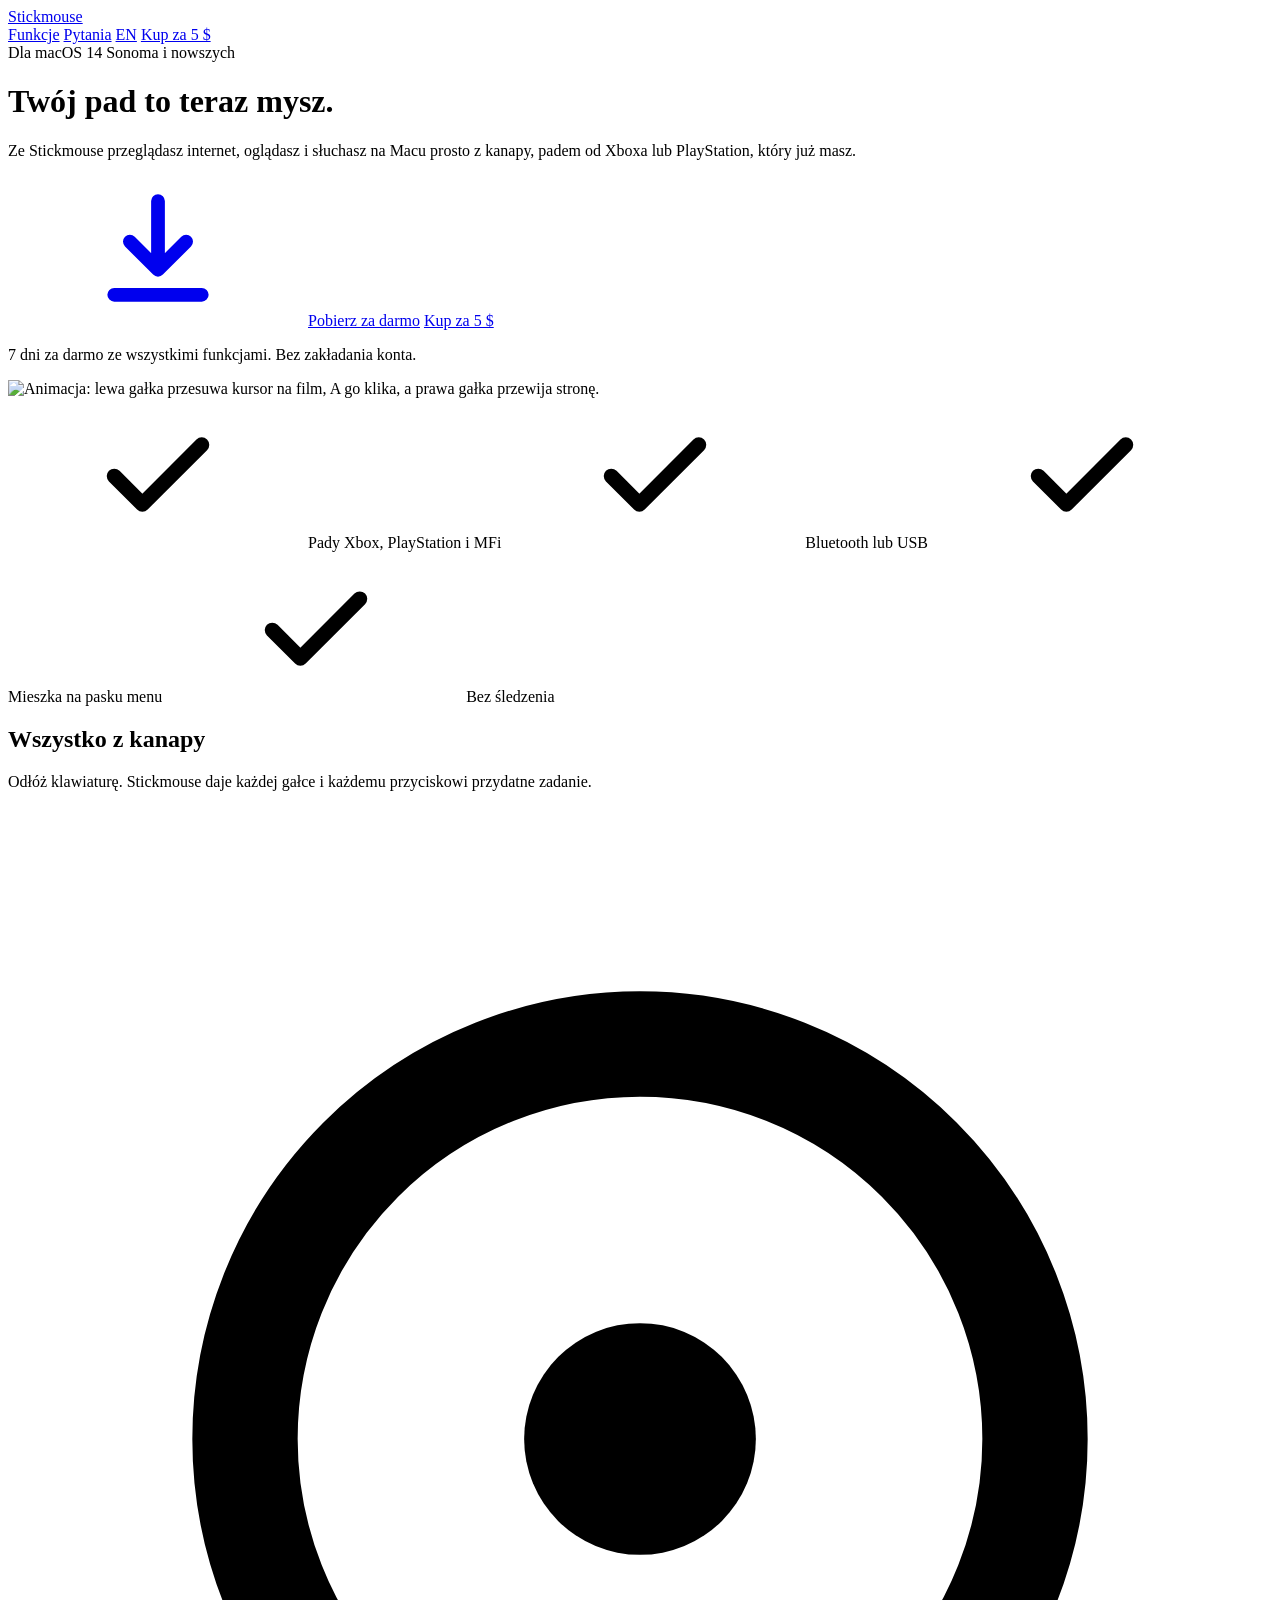
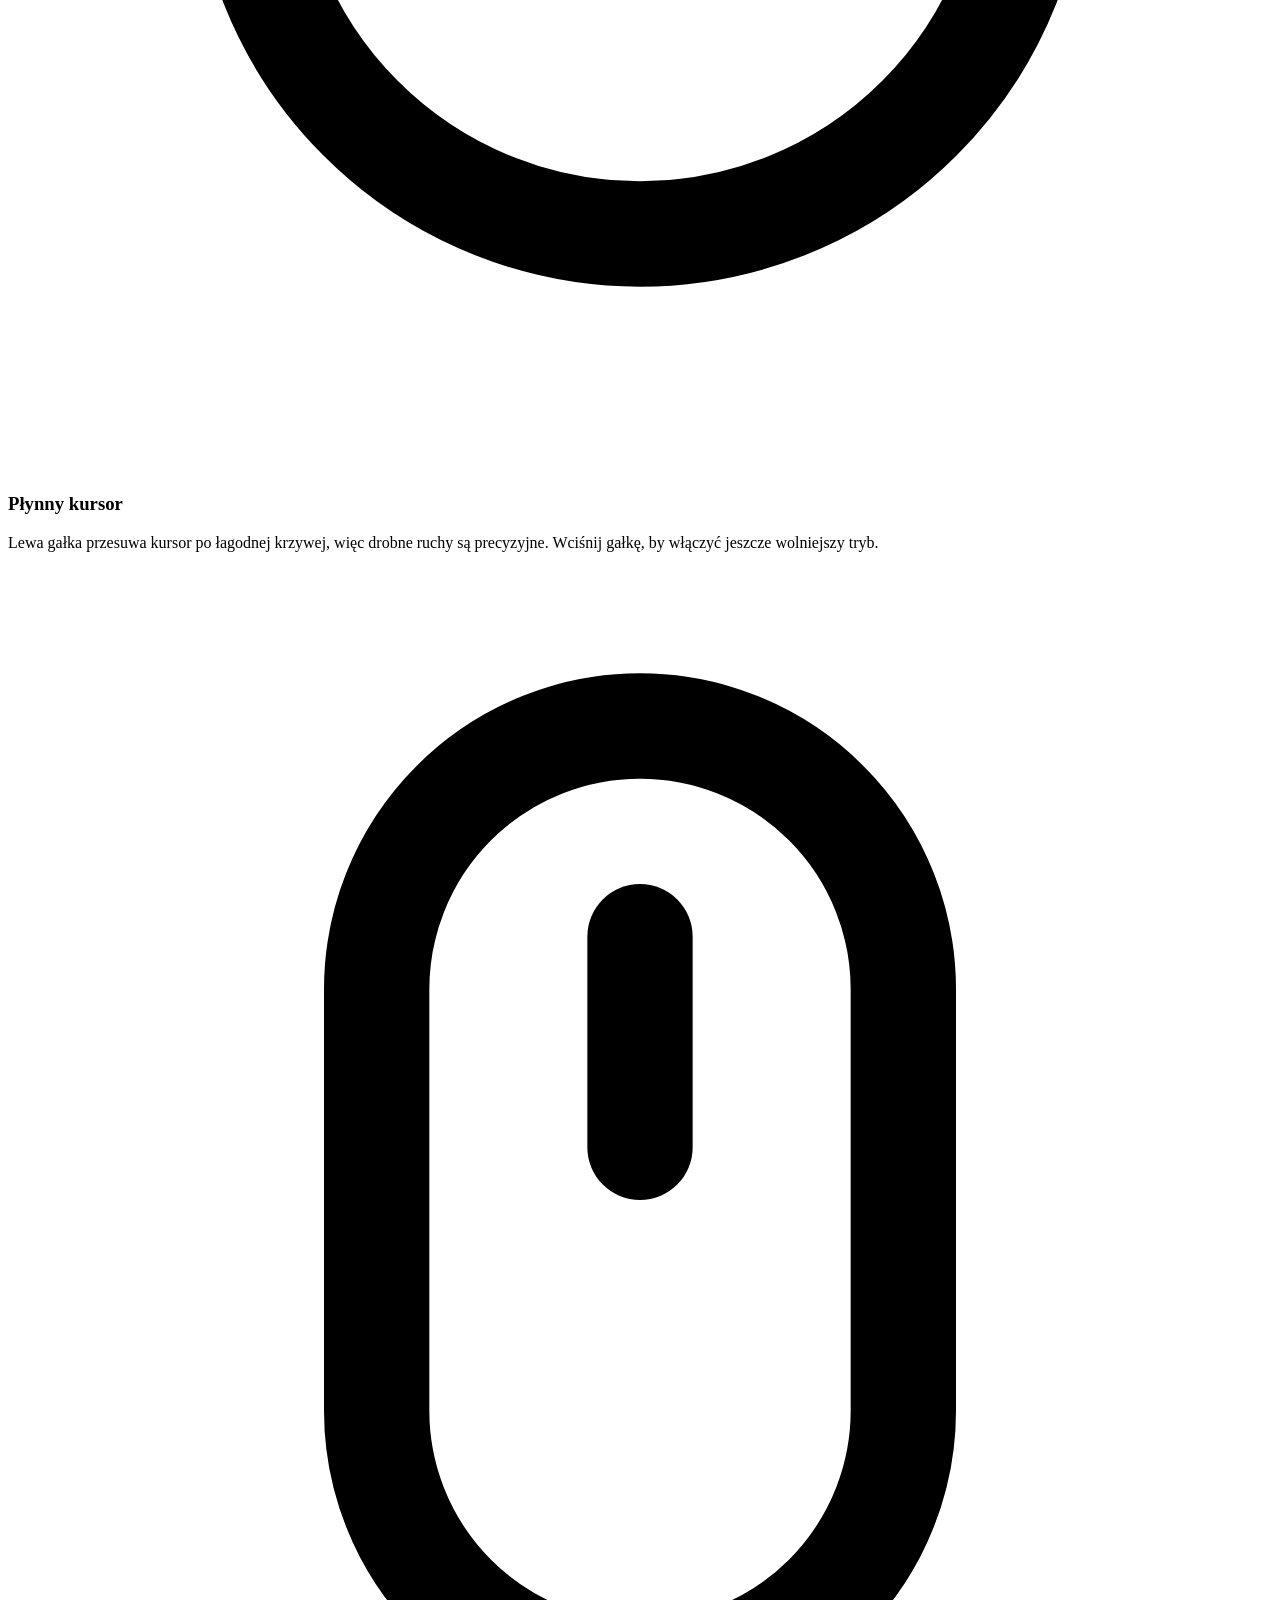
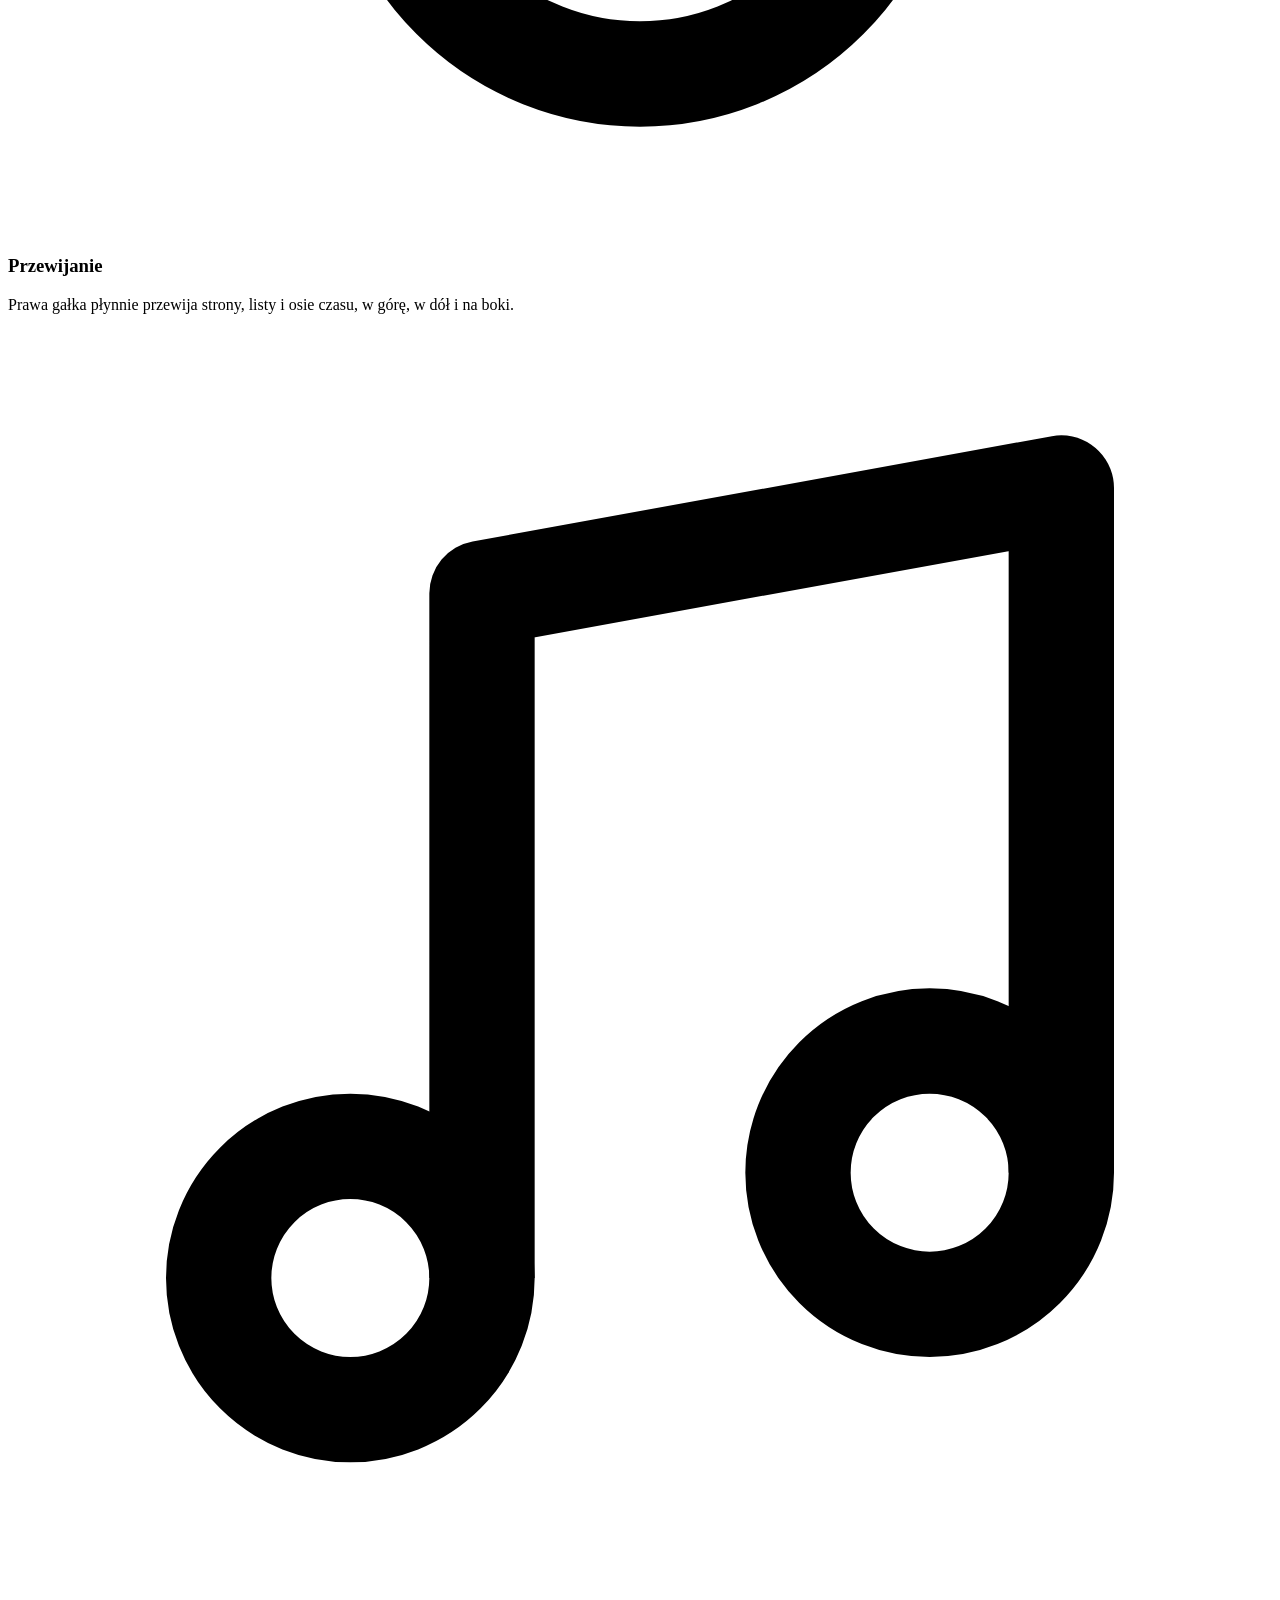
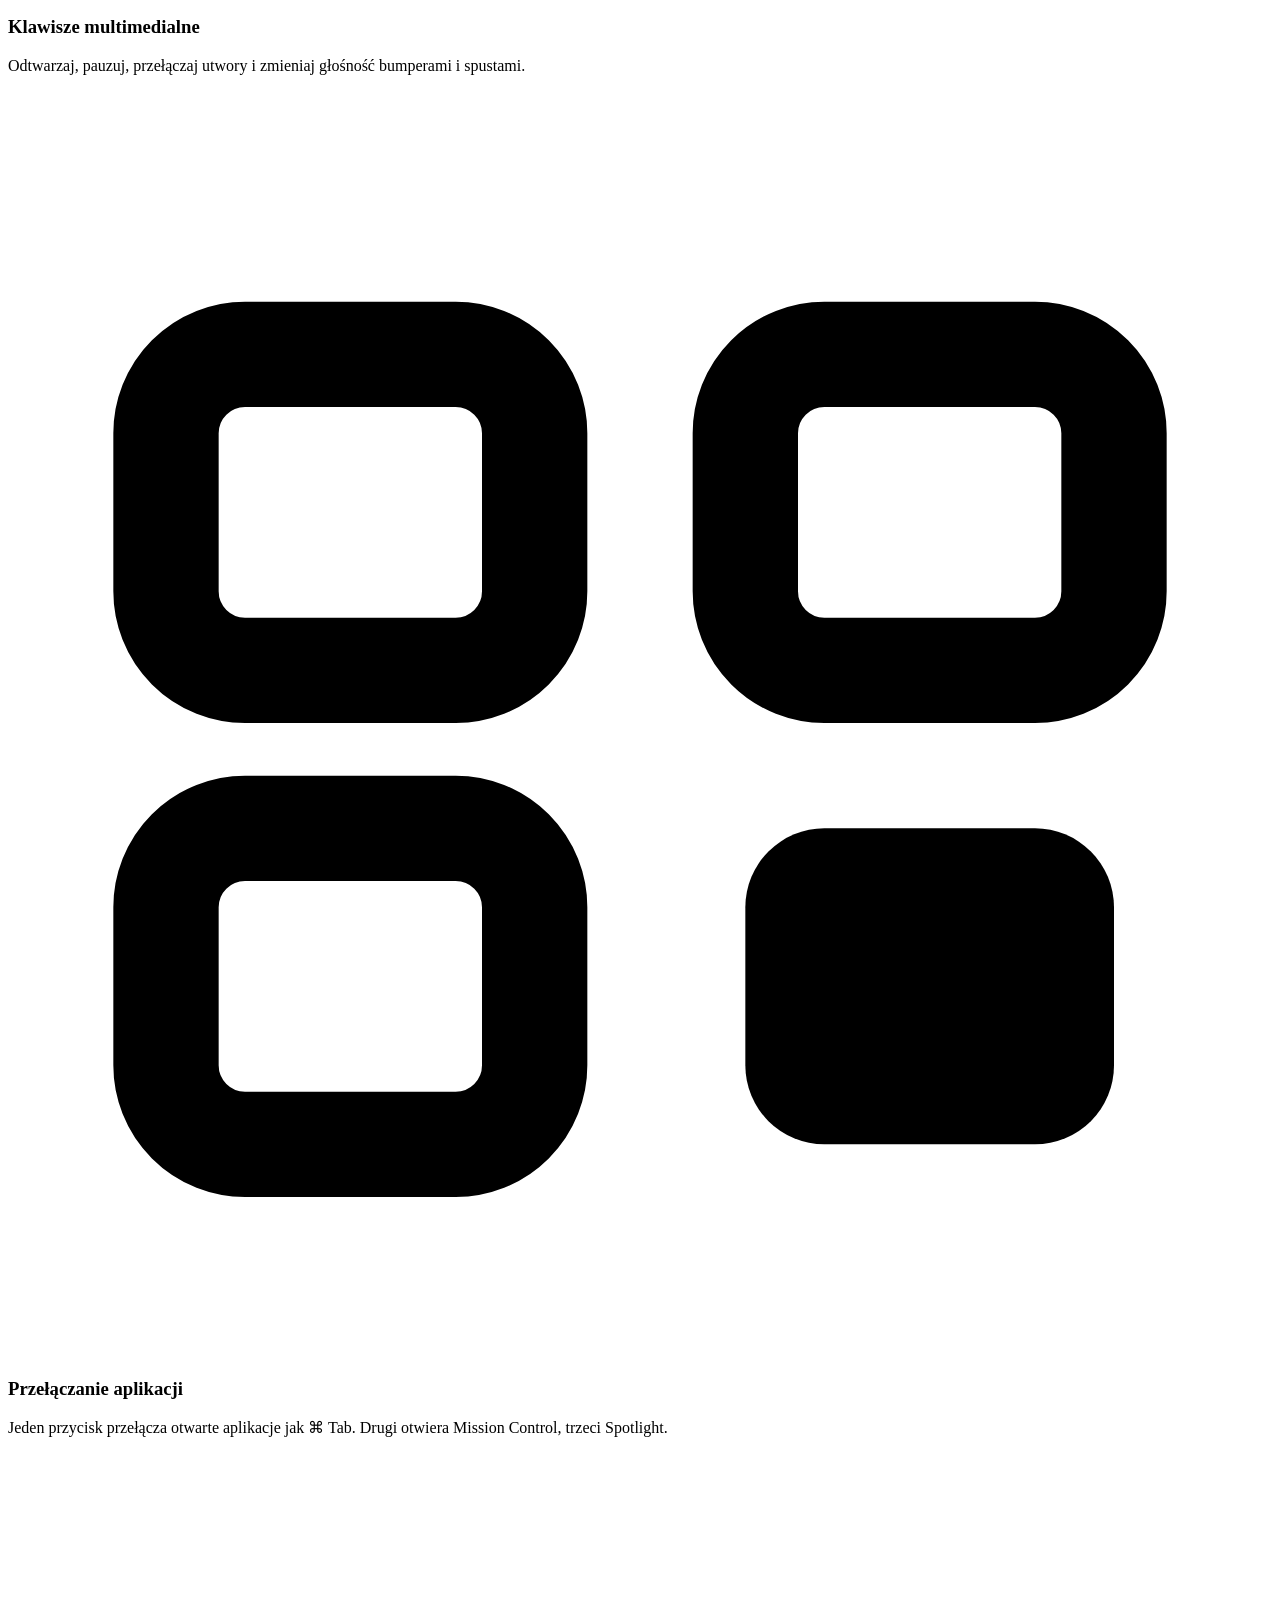
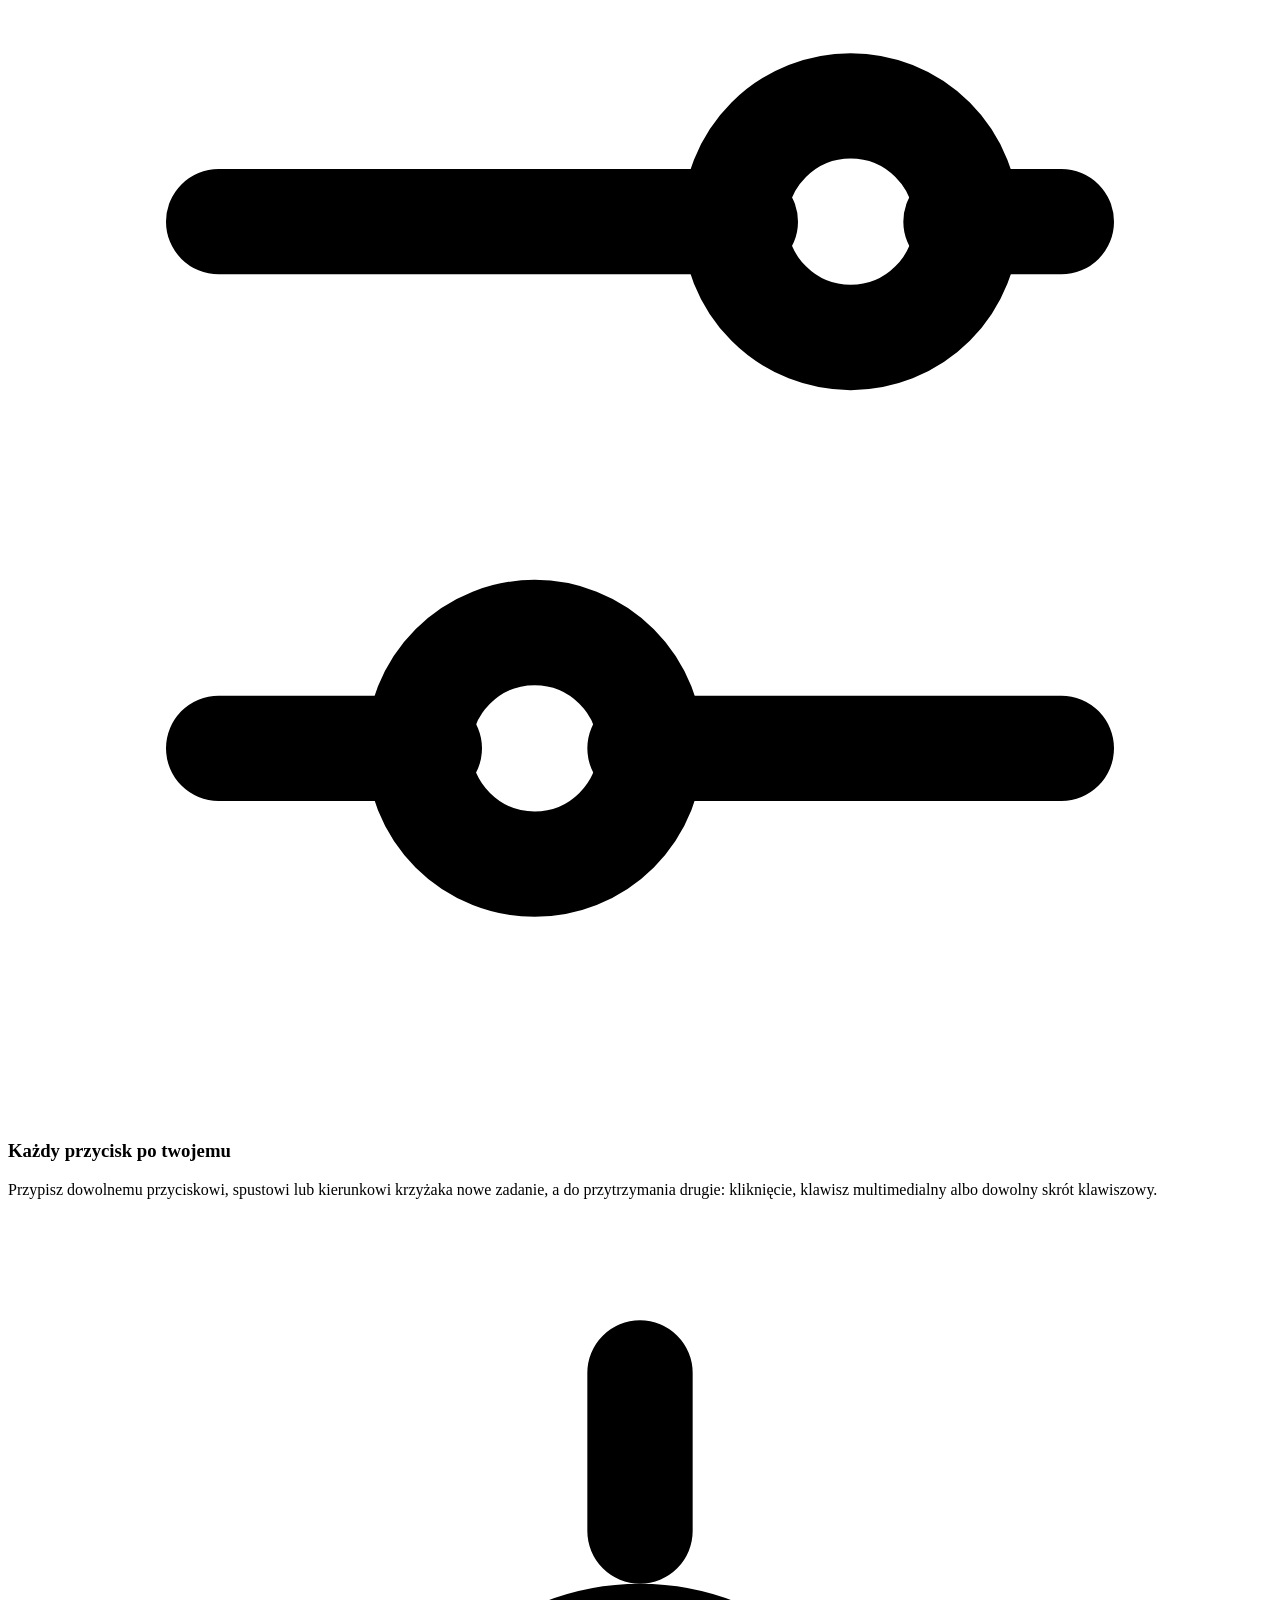
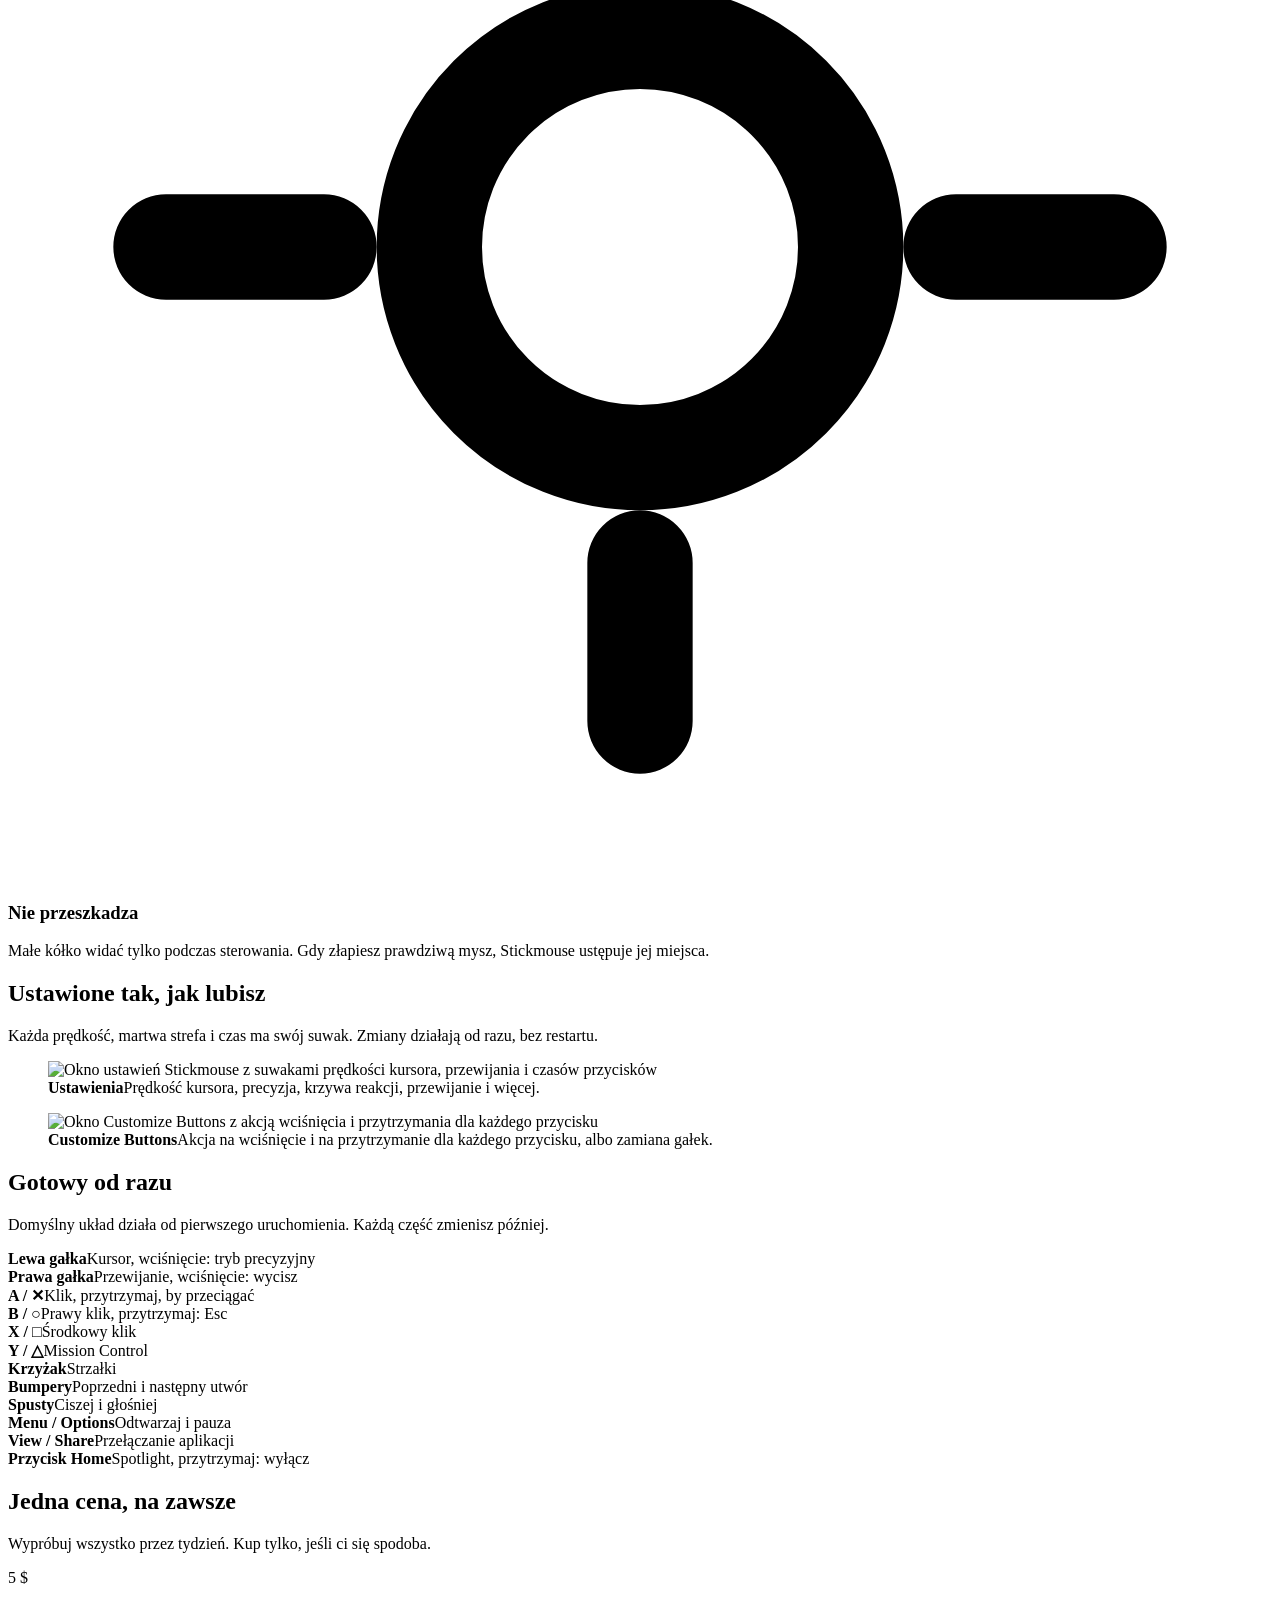
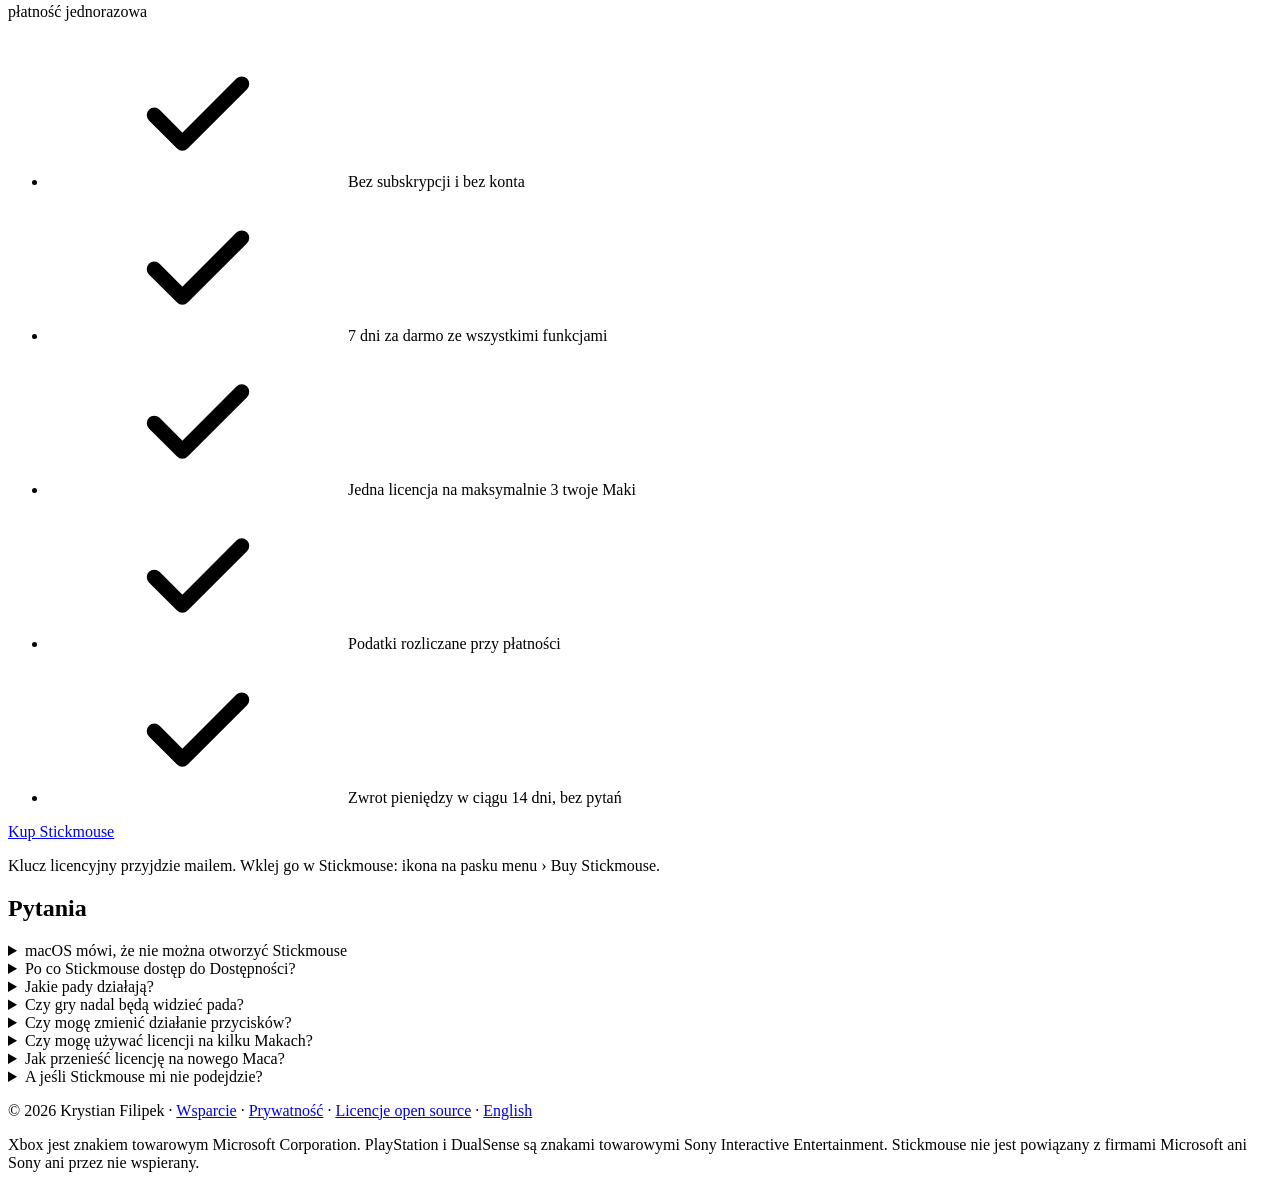
==== website/pl/index.html @ 65070281 "Redesign the website and add a Polish version - New landing page with an animated SVG demo (no scrip" ====
<!doctype html>
<html lang="pl">
<head>
<meta charset="utf-8">
<meta name="viewport" content="width=device-width, initial-scale=1">
<title>Stickmouse – pad do gier jako mysz na Macu</title>
<meta name="description" content="Stickmouse zamienia pada od Xboxa lub PlayStation w mysz i pilot do multimediów na Macu. 7 dni za darmo, potem jednorazowo 5 $.">
<link rel="canonical" href="https://stickmouse.app/pl/">
<link rel="alternate" hreflang="en" href="https://stickmouse.app/">
<link rel="alternate" hreflang="pl" href="https://stickmouse.app/pl/">
<link rel="alternate" hreflang="x-default" href="https://stickmouse.app/">
<meta name="theme-color" content="#ffffff" media="(prefers-color-scheme: light)">
<meta name="theme-color" content="#0f0f12" media="(prefers-color-scheme: dark)">
<meta property="og:type" content="website">
<meta property="og:url" content="https://stickmouse.app/pl/">
<meta property="og:site_name" content="Stickmouse">
<meta property="og:locale" content="pl_PL">
<meta property="og:title" content="Stickmouse – pad do gier jako mysz na Macu">
<meta property="og:description" content="Zamień pada od Xboxa lub PlayStation w mysz i pilot do multimediów na Macu. 7 dni za darmo, potem jednorazowo 5 $.">
<meta property="og:image" content="https://stickmouse.app/icon.png">
<meta property="og:image:alt" content="Ikona Stickmouse">
<meta name="twitter:card" content="summary">
<link rel="icon" href="/icon.png">
<link rel="stylesheet" href="/style.css">
</head>
<body>
<svg width="0" height="0" style="position:absolute" aria-hidden="true">
  <symbol id="check" viewBox="0 0 24 24"><path d="M5 12.5l4.5 4.5L19 7.5" fill="none" stroke="currentColor" stroke-width="2.4" stroke-linecap="round" stroke-linejoin="round"/></symbol>
  <symbol id="download" viewBox="0 0 24 24"><path d="M12 4v11m0 0l-4.5-4.5M12 15l4.5-4.5M5 19h14" fill="none" stroke="currentColor" stroke-width="2.2" stroke-linecap="round" stroke-linejoin="round"/></symbol>
</svg>

<nav class="nav">
  <div class="wrap">
    <a class="brand" href="/pl/"><img src="/icon.png" alt="">Stickmouse</a>
    <div class="nav-links">
      <a class="optional" href="#features">Funkcje</a>
      <a class="optional" href="#faq">Pytania</a>
      <a class="lang" href="/" hreflang="en" lang="en" title="English">EN</a>
      <a class="nav-buy" href="#buy">Kup za 5 $</a>
    </div>
  </div>
</nav>

<header class="hero">
  <div class="wrap">
    <div>
      <span class="eyebrow">Dla macOS 14 Sonoma i nowszych</span>
      <h1>Twój pad to teraz mysz.</h1>
      <p class="tagline">Ze Stickmouse przeglądasz internet, oglądasz i słuchasz na Macu prosto z kanapy, padem od Xboxa lub PlayStation, który już masz.</p>
      <div class="buttons">
        <a class="button primary" href="/downloads/Stickmouse.dmg"><svg aria-hidden="true"><use href="#download"/></svg>Pobierz za darmo</a>
        <a class="button secondary" href="#buy">Kup za 5 $</a>
      </div>
      <p class="note">7 dni za darmo ze wszystkimi funkcjami. Bez zakładania konta.</p>
    </div>
    <img class="demo" src="/img/demo-pl.svg" width="720" height="576" alt="Animacja: lewa gałka przesuwa kursor na film, A go klika, a prawa gałka przewija stronę.">
  </div>
</header>

<div class="strip">
  <div class="wrap">
    <span><svg aria-hidden="true"><use href="#check"/></svg>Pady Xbox, PlayStation i MFi</span>
    <span><svg aria-hidden="true"><use href="#check"/></svg>Bluetooth lub USB</span>
    <span><svg aria-hidden="true"><use href="#check"/></svg>Mieszka na pasku menu</span>
    <span><svg aria-hidden="true"><use href="#check"/></svg>Bez śledzenia</span>
  </div>
</div>

<main>
  <section id="features">
    <div class="wrap">
      <div class="section-head">
        <h2>Wszystko z kanapy</h2>
        <p>Odłóż klawiaturę. Stickmouse daje każdej gałce i każdemu przyciskowi przydatne zadanie.</p>
      </div>
      <div class="grid">
        <div class="card">
          <div class="icon"><svg viewBox="0 0 24 24" aria-hidden="true"><circle cx="12" cy="12" r="7.5" fill="none" stroke="currentColor" stroke-width="2"/><circle cx="12" cy="12" r="2.2" fill="currentColor"/></svg></div>
          <h3>Płynny kursor</h3>
          <p>Lewa gałka przesuwa kursor po łagodnej krzywej, więc drobne ruchy są precyzyjne. Wciśnij gałkę, by włączyć jeszcze wolniejszy tryb.</p>
        </div>
        <div class="card">
          <div class="icon"><svg viewBox="0 0 24 24" aria-hidden="true"><rect x="7" y="3" width="10" height="18" rx="5" fill="none" stroke="currentColor" stroke-width="2"/><path d="M12 7v4" stroke="currentColor" stroke-width="2" stroke-linecap="round"/></svg></div>
          <h3>Przewijanie</h3>
          <p>Prawa gałka płynnie przewija strony, listy i osie czasu, w górę, w dół i na boki.</p>
        </div>
        <div class="card">
          <div class="icon"><svg viewBox="0 0 24 24" aria-hidden="true"><path d="M9 18V5l11-2v13" fill="none" stroke="currentColor" stroke-width="2" stroke-linejoin="round"/><circle cx="6.5" cy="18" r="2.5" fill="none" stroke="currentColor" stroke-width="2"/><circle cx="17.5" cy="16" r="2.5" fill="none" stroke="currentColor" stroke-width="2"/></svg></div>
          <h3>Klawisze multimedialne</h3>
          <p>Odtwarzaj, pauzuj, przełączaj utwory i zmieniaj głośność bumperami i spustami.</p>
        </div>
        <div class="card">
          <div class="icon"><svg viewBox="0 0 24 24" aria-hidden="true"><rect x="3" y="5" width="7" height="6" rx="1.5" fill="none" stroke="currentColor" stroke-width="2"/><rect x="14" y="5" width="7" height="6" rx="1.5" fill="none" stroke="currentColor" stroke-width="2"/><rect x="3" y="14" width="7" height="6" rx="1.5" fill="none" stroke="currentColor" stroke-width="2"/><rect x="14" y="14" width="7" height="6" rx="1.5" fill="currentColor"/></svg></div>
          <h3>Przełączanie aplikacji</h3>
          <p>Jeden przycisk przełącza otwarte aplikacje jak ⌘ Tab. Drugi otwiera Mission Control, trzeci Spotlight.</p>
        </div>
        <div class="card">
          <div class="icon"><svg viewBox="0 0 24 24" aria-hidden="true"><path d="M4 7h10M18 7h2M4 17h4M12 17h8" stroke="currentColor" stroke-width="2" stroke-linecap="round"/><circle cx="16" cy="7" r="2.2" fill="none" stroke="currentColor" stroke-width="2"/><circle cx="10" cy="17" r="2.2" fill="none" stroke="currentColor" stroke-width="2"/></svg></div>
          <h3>Każdy przycisk po twojemu</h3>
          <p>Przypisz dowolnemu przyciskowi, spustowi lub kierunkowi krzyżaka nowe zadanie, a do przytrzymania drugie: kliknięcie, klawisz multimedialny albo dowolny skrót klawiszowy.</p>
        </div>
        <div class="card">
          <div class="icon"><svg viewBox="0 0 24 24" aria-hidden="true"><path d="M12 3v3M12 18v3M3 12h3M18 12h3" stroke="currentColor" stroke-width="2" stroke-linecap="round"/><circle cx="12" cy="12" r="4" fill="none" stroke="currentColor" stroke-width="2"/></svg></div>
          <h3>Nie przeszkadza</h3>
          <p>Małe kółko widać tylko podczas sterowania. Gdy złapiesz prawdziwą mysz, Stickmouse ustępuje jej miejsca.</p>
        </div>
      </div>
    </div>
  </section>

  <section id="settings">
    <div class="wrap">
      <div class="section-head">
        <h2>Ustawione tak, jak lubisz</h2>
        <p>Każda prędkość, martwa strefa i czas ma swój suwak. Zmiany działają od razu, bez restartu.</p>
      </div>
      <div class="shots">
        <figure>
          <img src="/img/settings.png" width="568" height="794" alt="Okno ustawień Stickmouse z suwakami prędkości kursora, przewijania i czasów przycisków" loading="lazy">
          <figcaption><strong>Ustawienia</strong>Prędkość kursora, precyzja, krzywa reakcji, przewijanie i więcej.</figcaption>
        </figure>
        <figure>
          <img src="/img/buttons.png" width="674" height="773" alt="Okno Customize Buttons z akcją wciśnięcia i przytrzymania dla każdego przycisku" loading="lazy">
          <figcaption><strong>Customize Buttons</strong>Akcja na wciśnięcie i na przytrzymanie dla każdego przycisku, albo zamiana gałek.</figcaption>
        </figure>
      </div>
    </div>
  </section>

  <section id="layout">
    <div class="wrap">
      <div class="section-head">
        <h2>Gotowy od razu</h2>
        <p>Domyślny układ działa od pierwszego uruchomienia. Każdą część zmienisz później.</p>
      </div>
      <div class="layout">
        <div>
          <div class="row"><b>Lewa gałka</b><span>Kursor, wciśnięcie: tryb precyzyjny</span></div>
          <div class="row"><b>Prawa gałka</b><span>Przewijanie, wciśnięcie: wycisz</span></div>
          <div class="row"><b>A / ✕</b><span>Klik, przytrzymaj, by przeciągać</span></div>
          <div class="row"><b>B / ○</b><span>Prawy klik, przytrzymaj: Esc</span></div>
          <div class="row"><b>X / □</b><span>Środkowy klik</span></div>
          <div class="row"><b>Y / △</b><span>Mission Control</span></div>
        </div>
        <div>
          <div class="row"><b>Krzyżak</b><span>Strzałki</span></div>
          <div class="row"><b>Bumpery</b><span>Poprzedni i następny utwór</span></div>
          <div class="row"><b>Spusty</b><span>Ciszej i głośniej</span></div>
          <div class="row"><b>Menu / Options</b><span>Odtwarzaj i pauza</span></div>
          <div class="row"><b>View / Share</b><span>Przełączanie aplikacji</span></div>
          <div class="row"><b>Przycisk Home</b><span>Spotlight, przytrzymaj: wyłącz</span></div>
        </div>
      </div>
    </div>
  </section>

  <section id="buy">
    <div class="wrap">
      <div class="section-head">
        <h2>Jedna cena, na zawsze</h2>
        <p>Wypróbuj wszystko przez tydzień. Kup tylko, jeśli ci się spodoba.</p>
      </div>
      <div class="price-card">
        <div class="amount">5 $</div>
        <p class="once">płatność jednorazowa</p>
        <ul>
          <li><svg aria-hidden="true"><use href="#check"/></svg>Bez subskrypcji i bez konta</li>
          <li><svg aria-hidden="true"><use href="#check"/></svg>7 dni za darmo ze wszystkimi funkcjami</li>
          <li><svg aria-hidden="true"><use href="#check"/></svg>Jedna licencja na maksymalnie 3 twoje Maki</li>
          <li><svg aria-hidden="true"><use href="#check"/></svg>Podatki rozliczane przy płatności</li>
          <li><svg aria-hidden="true"><use href="#check"/></svg>Zwrot pieniędzy w ciągu 14 dni, bez pytań</li>
        </ul>
        <!-- TODO(owner): replace REPLACE_WITH_CHECKOUT_LINK with the Polar checkout link for the Stickmouse product. -->
        <div class="buttons"><a class="button primary" href="https://buy.polar.sh/REPLACE_WITH_CHECKOUT_LINK">Kup Stickmouse</a></div>
        <p class="note">Klucz licencyjny przyjdzie mailem. Wklej go w Stickmouse: ikona na pasku menu › Buy Stickmouse.</p>
      </div>
    </div>
  </section>

  <section id="faq">
    <div class="wrap">
      <div class="section-head"><h2>Pytania</h2></div>
      <div class="faq">
        <details>
          <summary>macOS mówi, że nie można otworzyć Stickmouse</summary>
          <p>Stickmouse nie jest dystrybuowany przez App Store. Otwórz Ustawienia systemowe › Prywatność i ochrona, przewiń w dół i kliknij „Otwórz mimo to” przy Stickmouse. Wystarczy zrobić to raz.</p>
        </details>
        <details>
          <summary>Po co Stickmouse dostęp do Dostępności?</summary>
          <p>macOS pozwala ruszać kursorem, klikać i naciskać klawisze tylko aplikacjom z dostępem do Dostępności. Stickmouse nie używa go do niczego innego. Łączy się z internetem tylko, by sprawdzić klucz licencyjny i poszukać aktualizacji; zobacz <a href="/privacy.html">politykę prywatności</a> (po angielsku).</p>
        </details>
        <details>
          <summary>Jakie pady działają?</summary>
          <p>Każdy, który obsługuje macOS: Xbox Wireless, Xbox Elite, PlayStation DualShock 4 i DualSense oraz większość padów MFi, przez Bluetooth lub USB.</p>
        </details>
        <details>
          <summary>Czy gry nadal będą widzieć pada?</summary>
          <p>Tak. Przytrzymaj przycisk Home przez sekundę, by wyłączyć Stickmouse na czas grania, i jeszcze raz, by go włączyć.</p>
        </details>
        <details>
          <summary>Czy mogę zmienić działanie przycisków?</summary>
          <p>Tak. Każdemu przyciskowi, spustowi i kierunkowi krzyżaka przypiszesz jedną akcję na wciśnięcie i drugą na przytrzymanie: kliknięcie, klawisz multimedialny, Mission Control albo dowolny skrót klawiszowy. Możesz też zamienić gałki. Otwórz Customize Buttons z ikony na pasku menu.</p>
        </details>
        <details>
          <summary>Czy mogę używać licencji na kilku Makach?</summary>
          <p>Tak, jedna licencja działa na maksymalnie 3 twoich Makach.</p>
        </details>
        <details>
          <summary>Jak przenieść licencję na nowego Maca?</summary>
          <p>Na starym Macu otwórz menu Stickmouse › License… i kliknij Deactivate on This Mac. Potem wpisz ten sam klucz na nowym Macu. Jeśli starego Maca już nie masz, <a href="https://github.com/felipekrystianek/stickmouse-support">zgłoś to</a>, a zwolnię miejsce.</p>
        </details>
        <details>
          <summary>A jeśli Stickmouse mi nie podejdzie?</summary>
          <p>Dostaniesz pełny zwrot w ciągu 14 dni od zakupu, bez pytań. Odpowiedz na maila z potwierdzeniem od Polar albo <a href="https://github.com/felipekrystianek/stickmouse-support">napisz zgłoszenie</a> na stronie wsparcia i podaj adres email z zamówienia.</p>
        </details>
      </div>
    </div>
  </section>
</main>

<footer>
  <div class="wrap">
    <p>© 2026 Krystian Filipek ·
      <a href="https://github.com/felipekrystianek/stickmouse-support">Wsparcie</a> ·
      <a href="/privacy.html">Prywatność</a> ·
      <a href="/THIRD_PARTY_LICENSES.html">Licencje open source</a> ·
      <a href="/" hreflang="en" lang="en">English</a></p>
    <p>Xbox jest znakiem towarowym Microsoft Corporation. PlayStation i DualSense są znakami towarowymi Sony Interactive Entertainment.
      Stickmouse nie jest powiązany z firmami Microsoft ani Sony ani przez nie wspierany.</p>
  </div>
</footer>
</body>
</html>
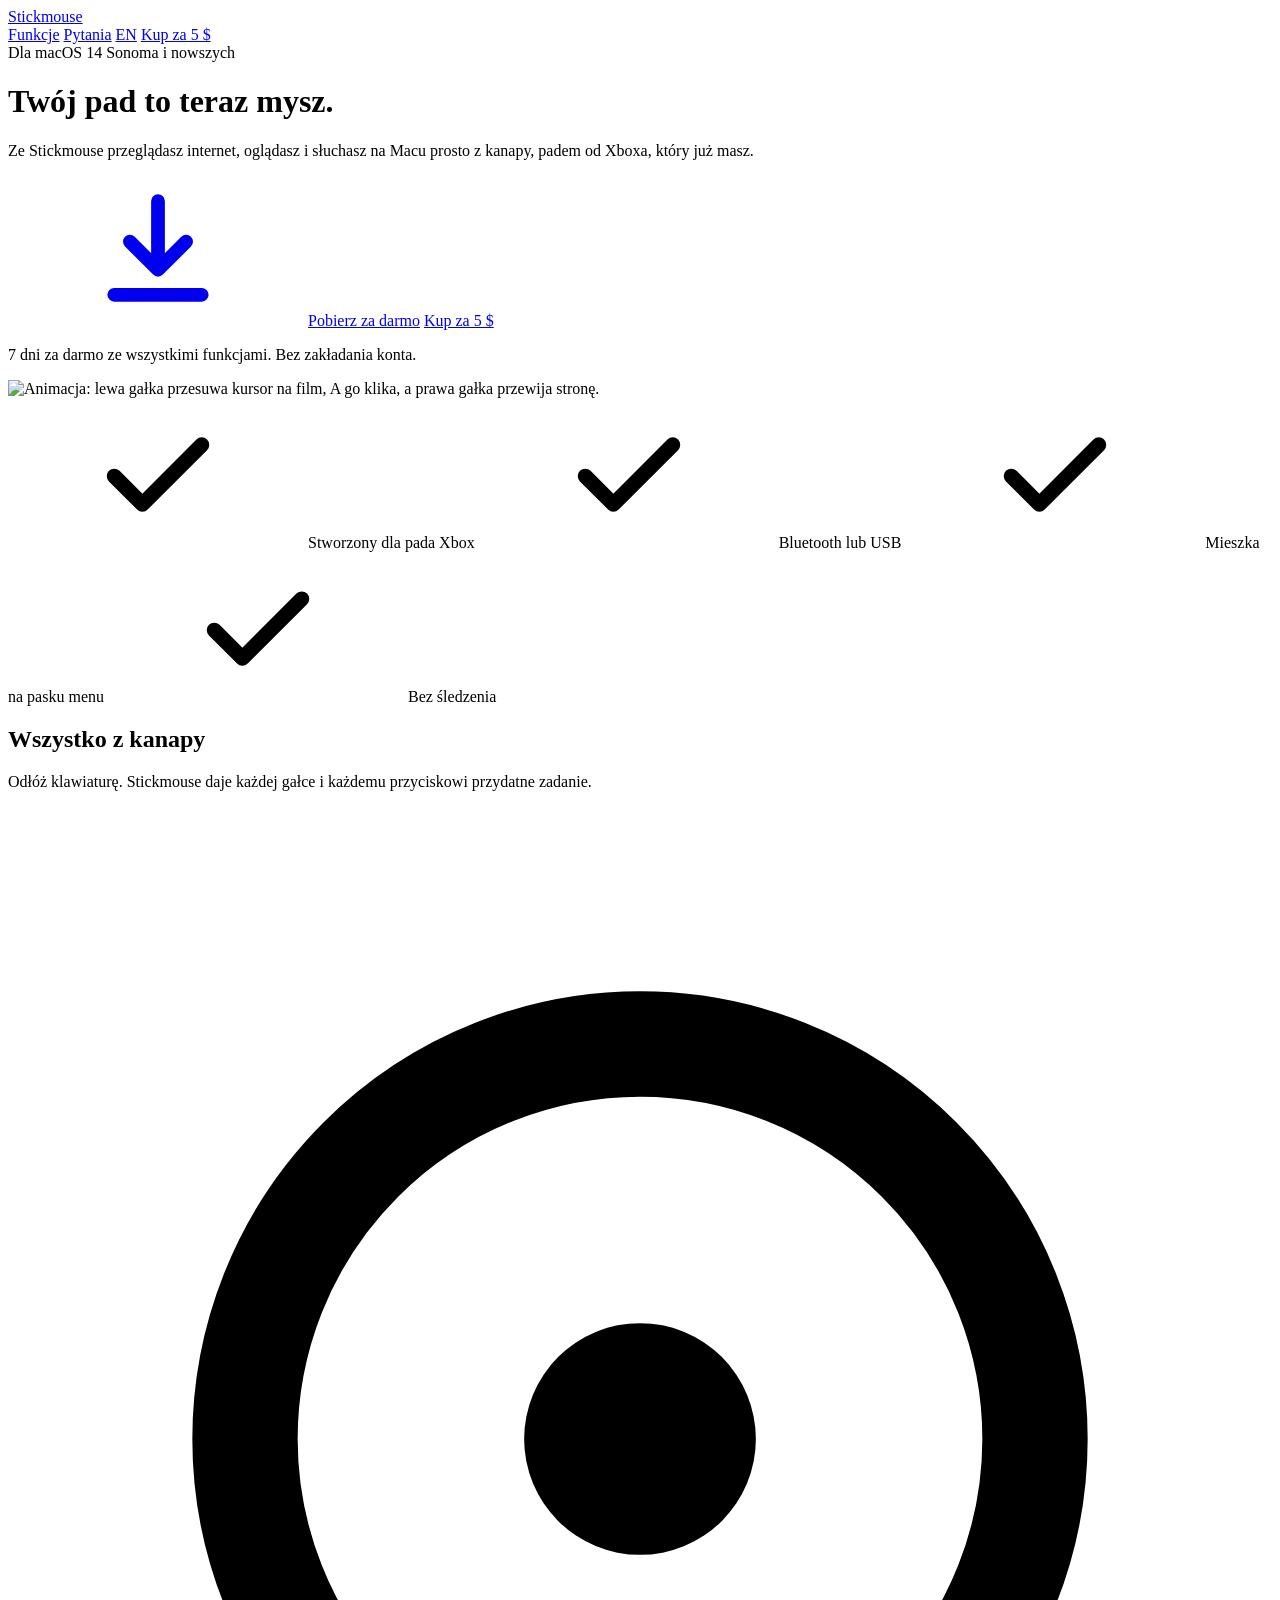
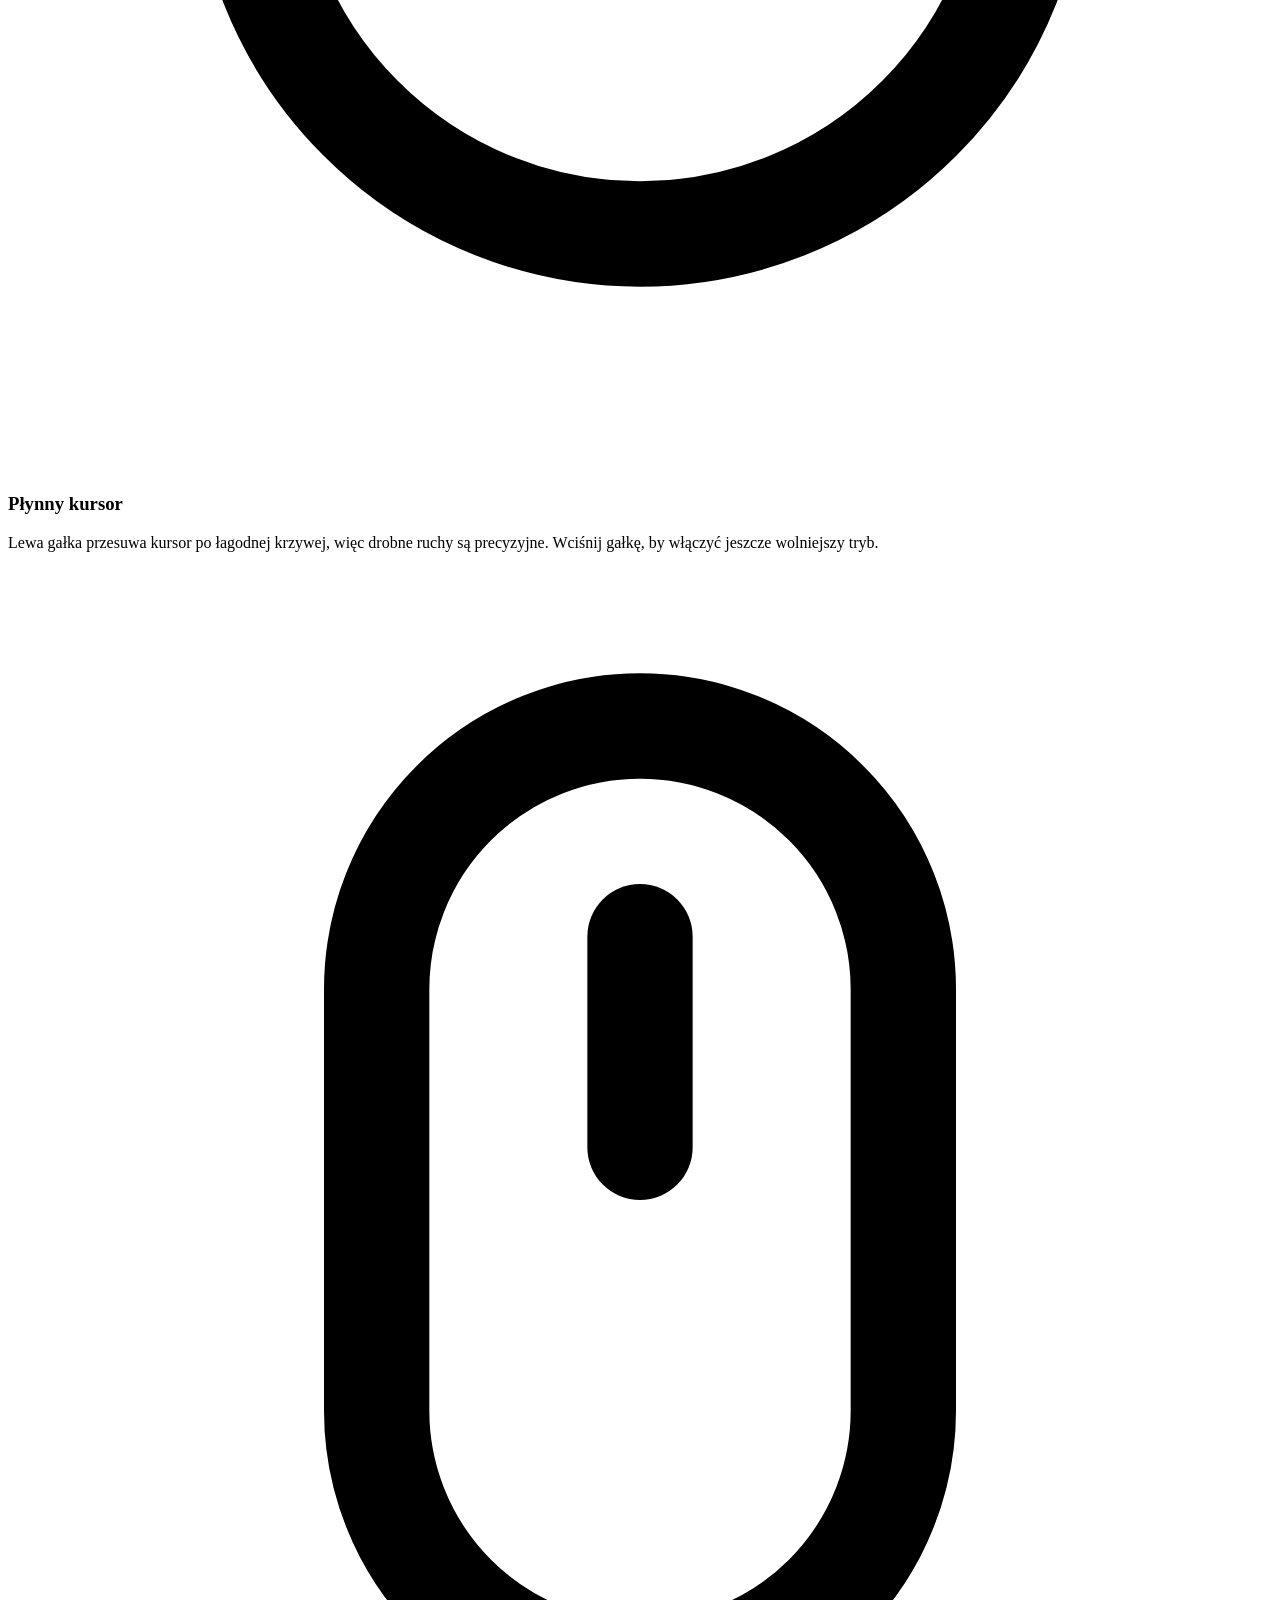
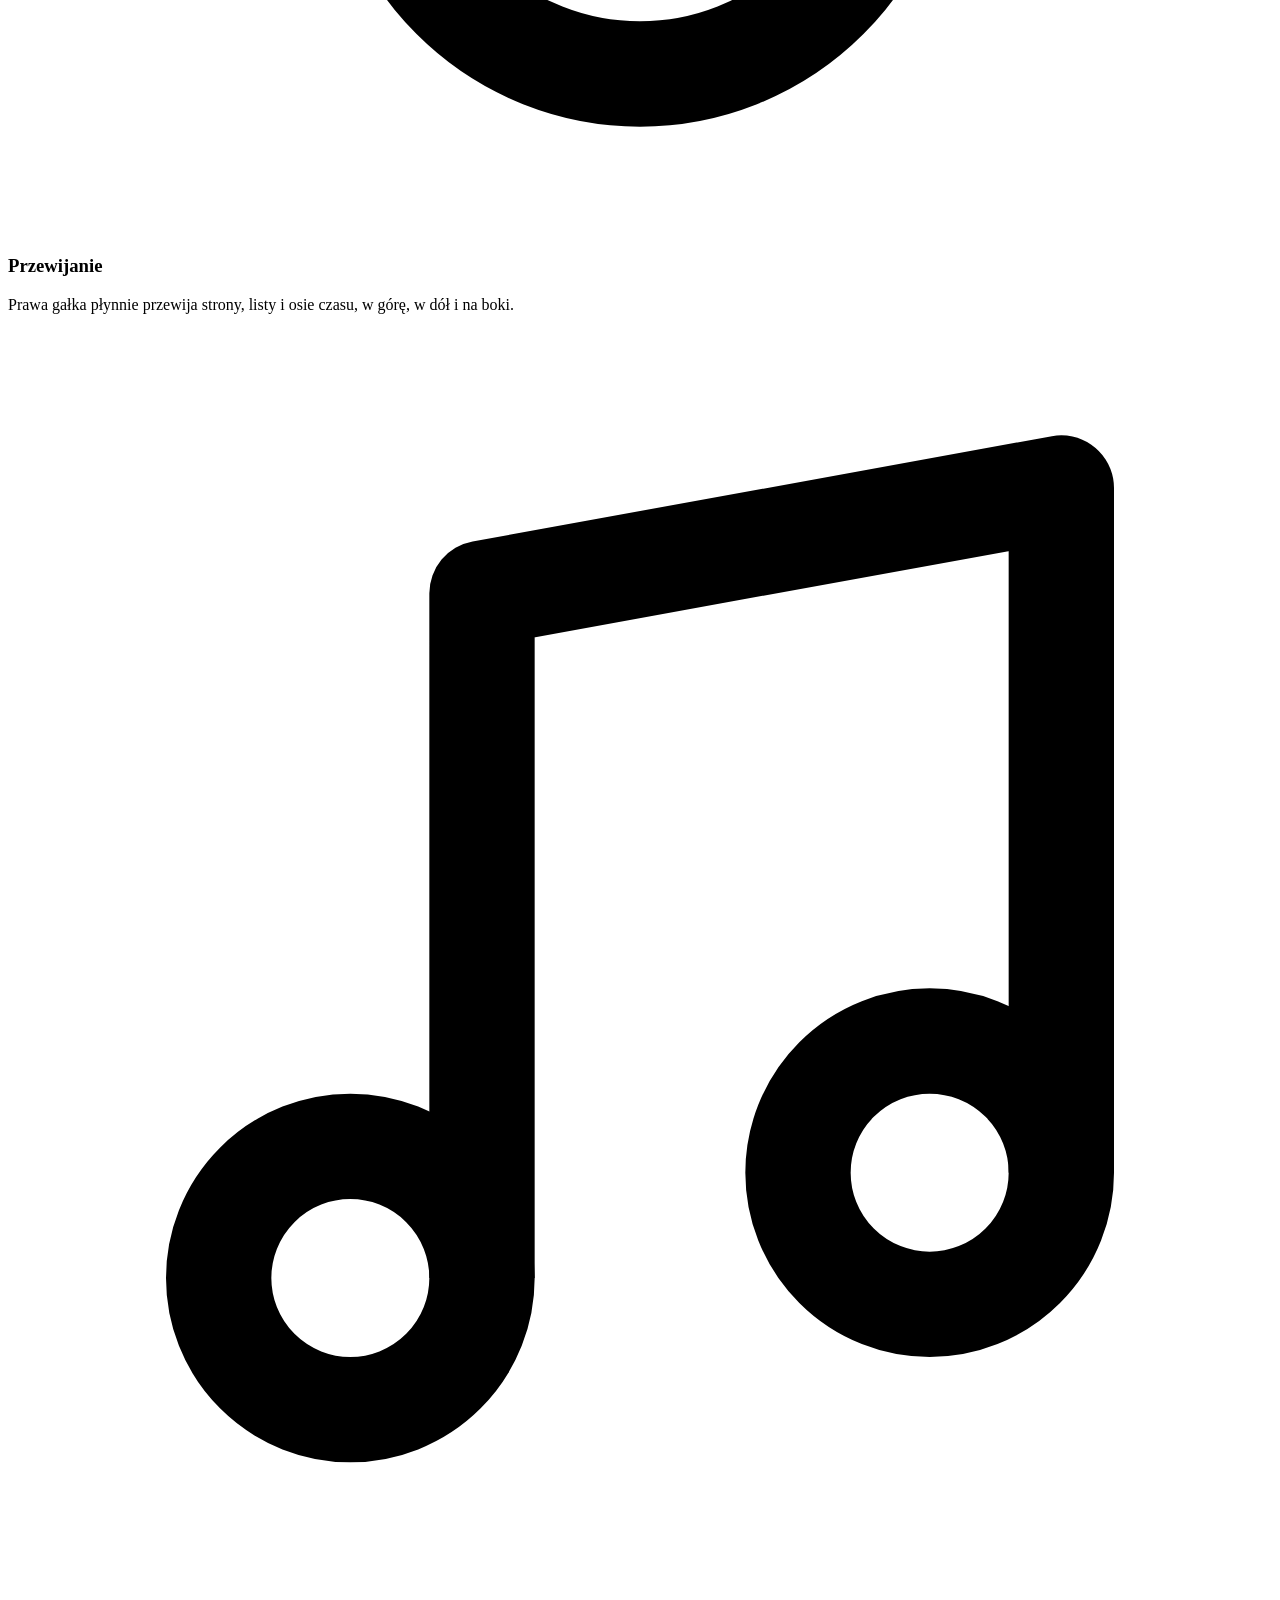
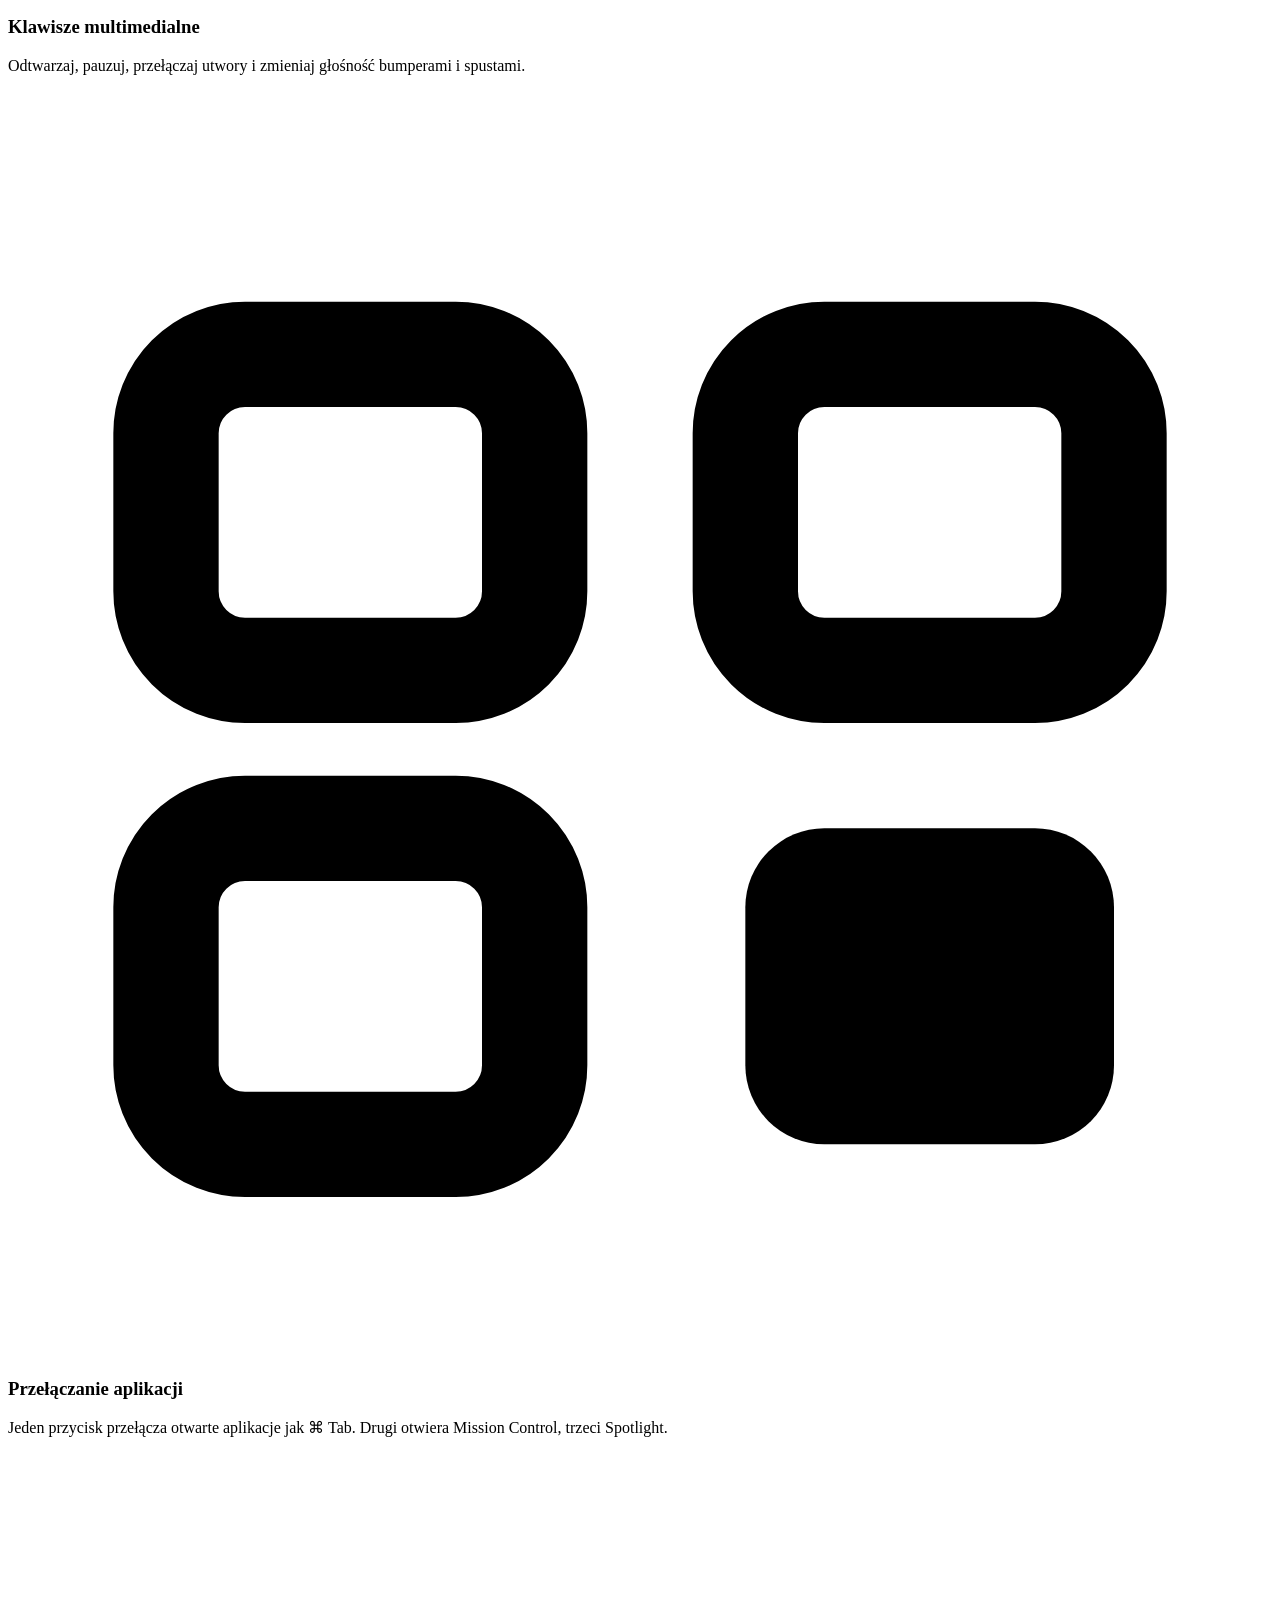
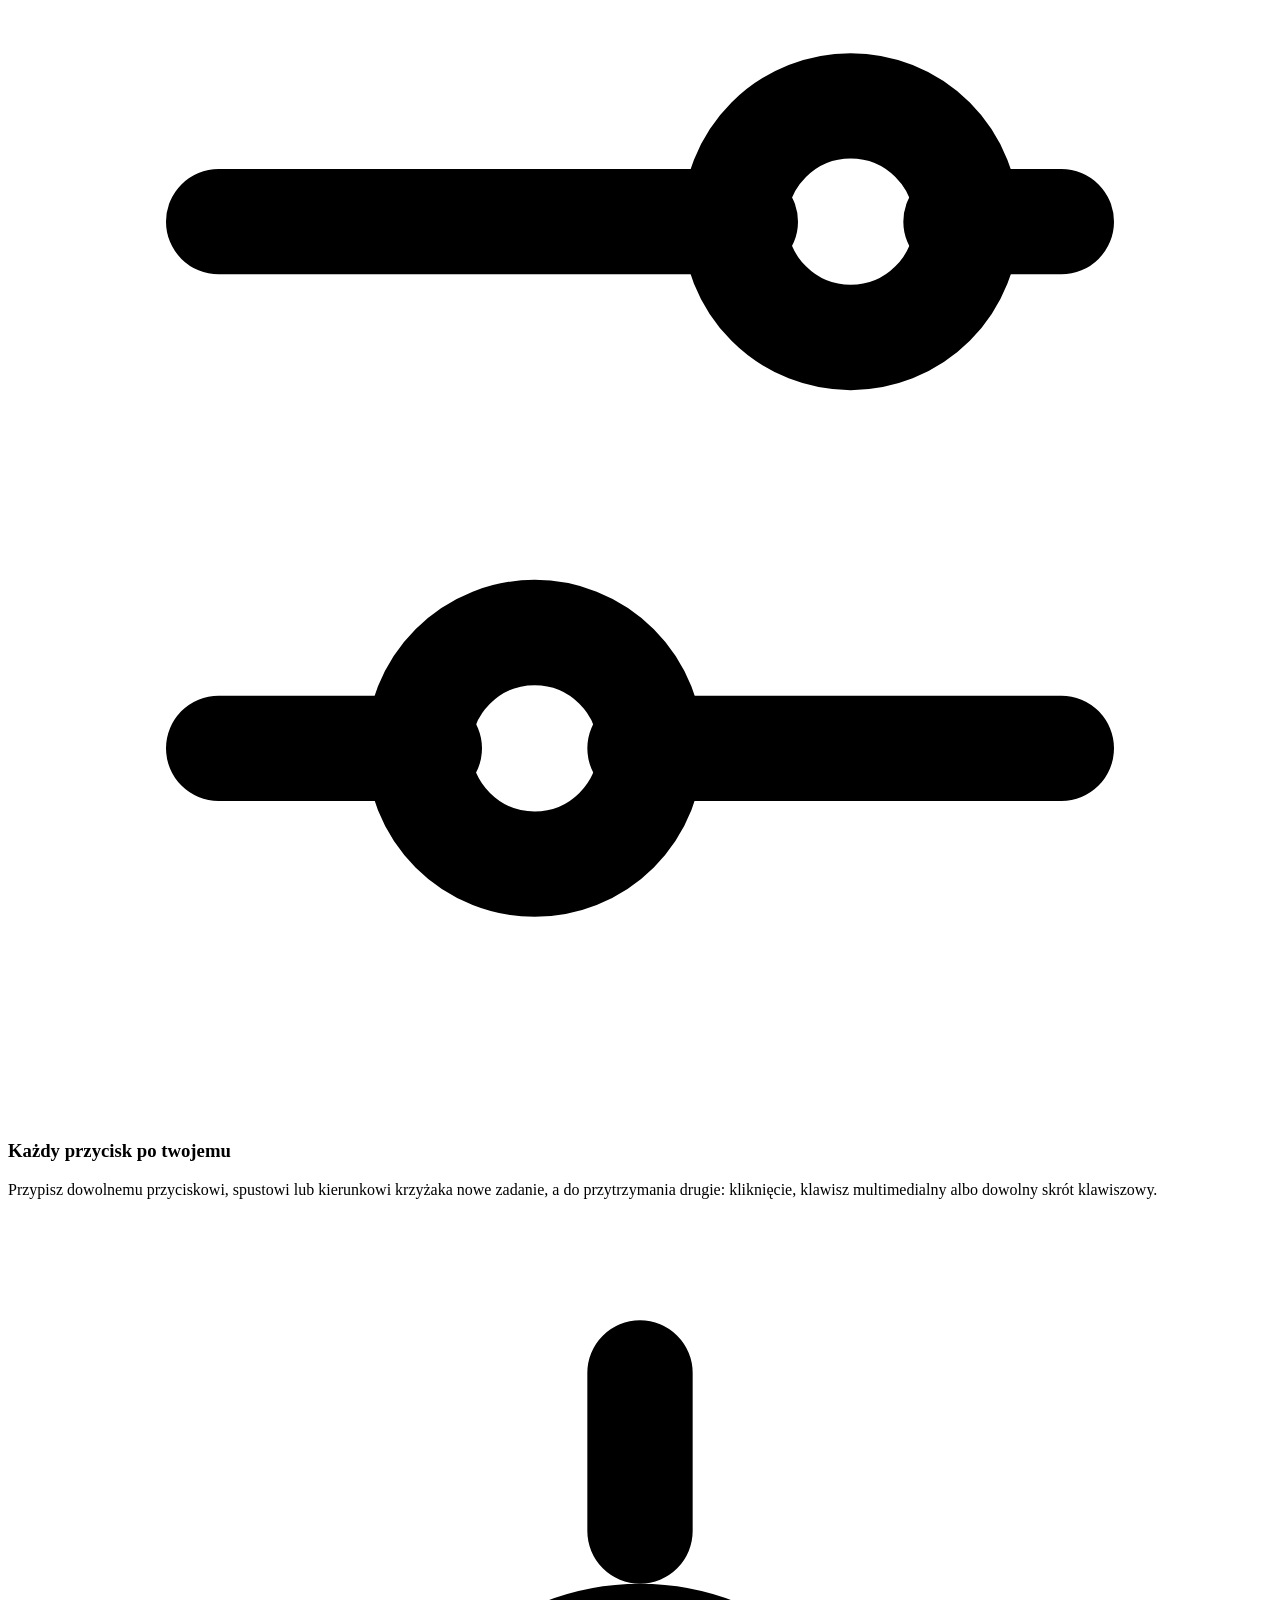
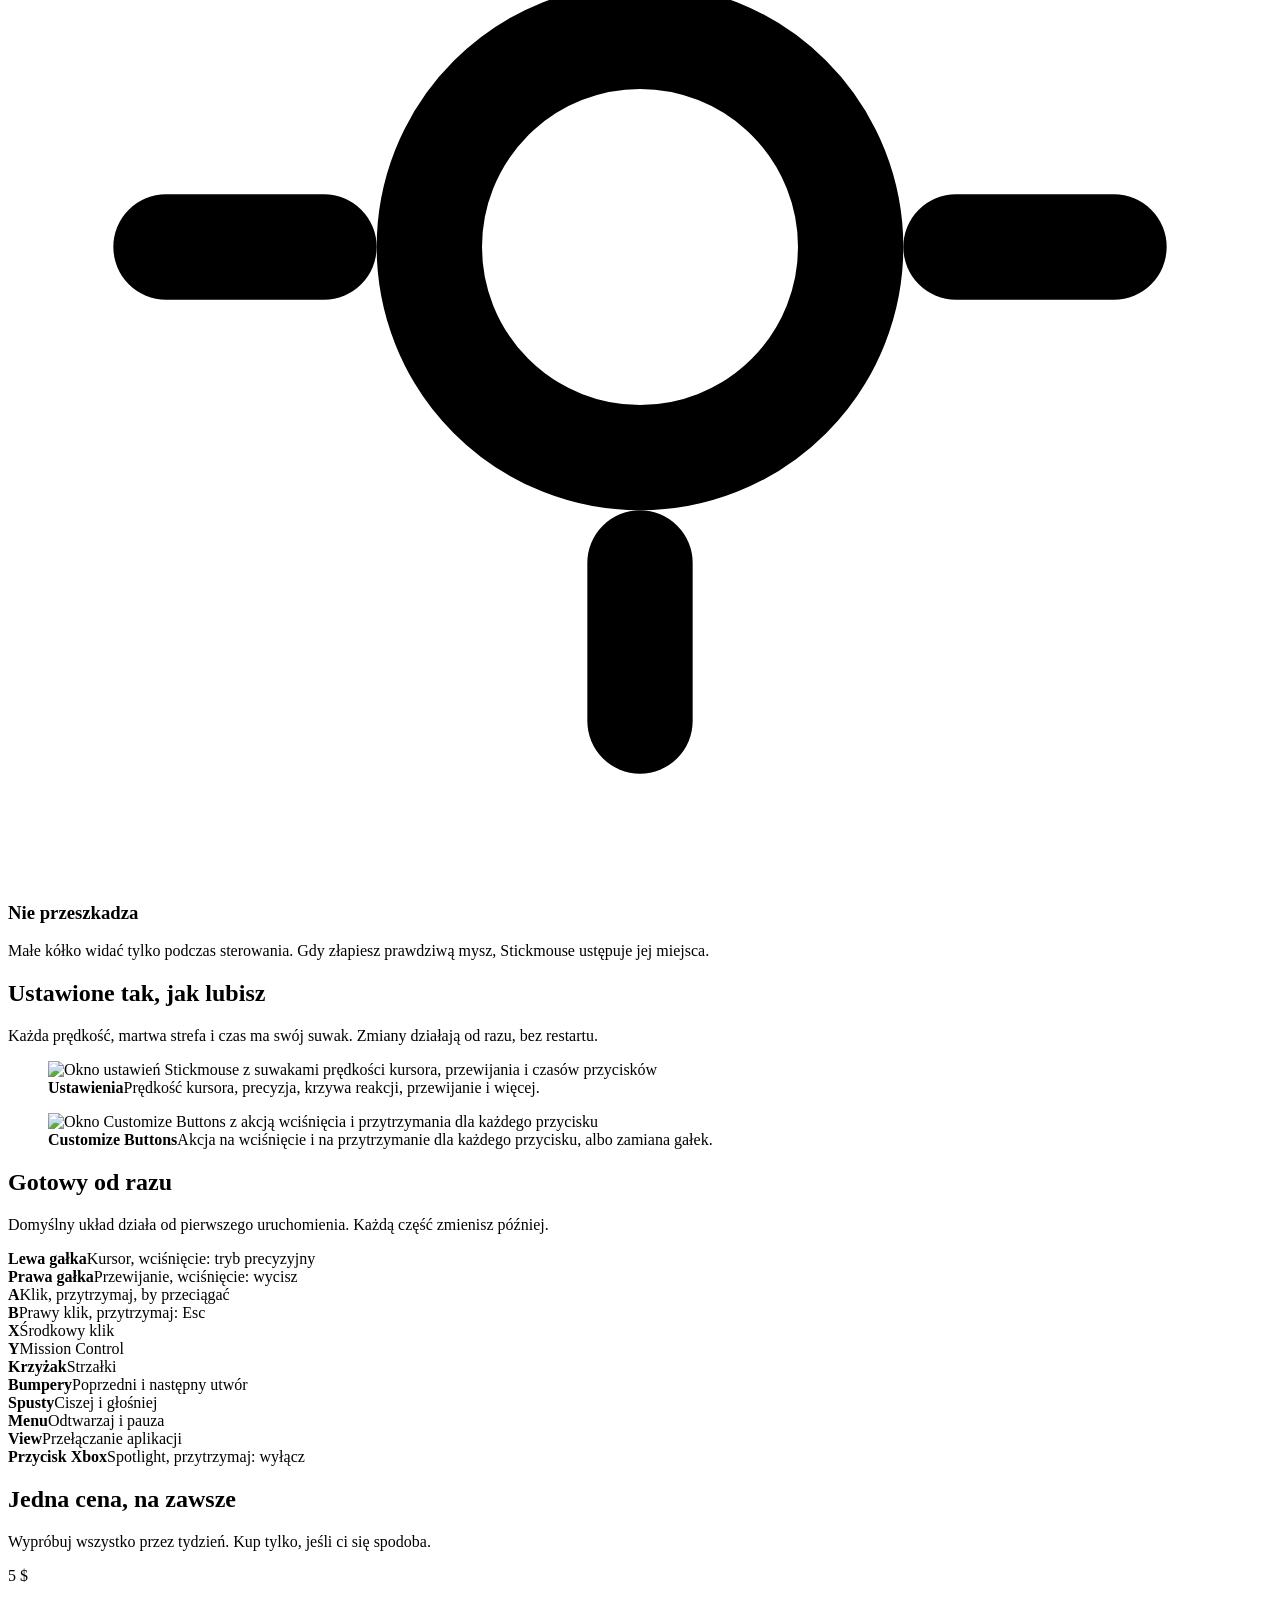
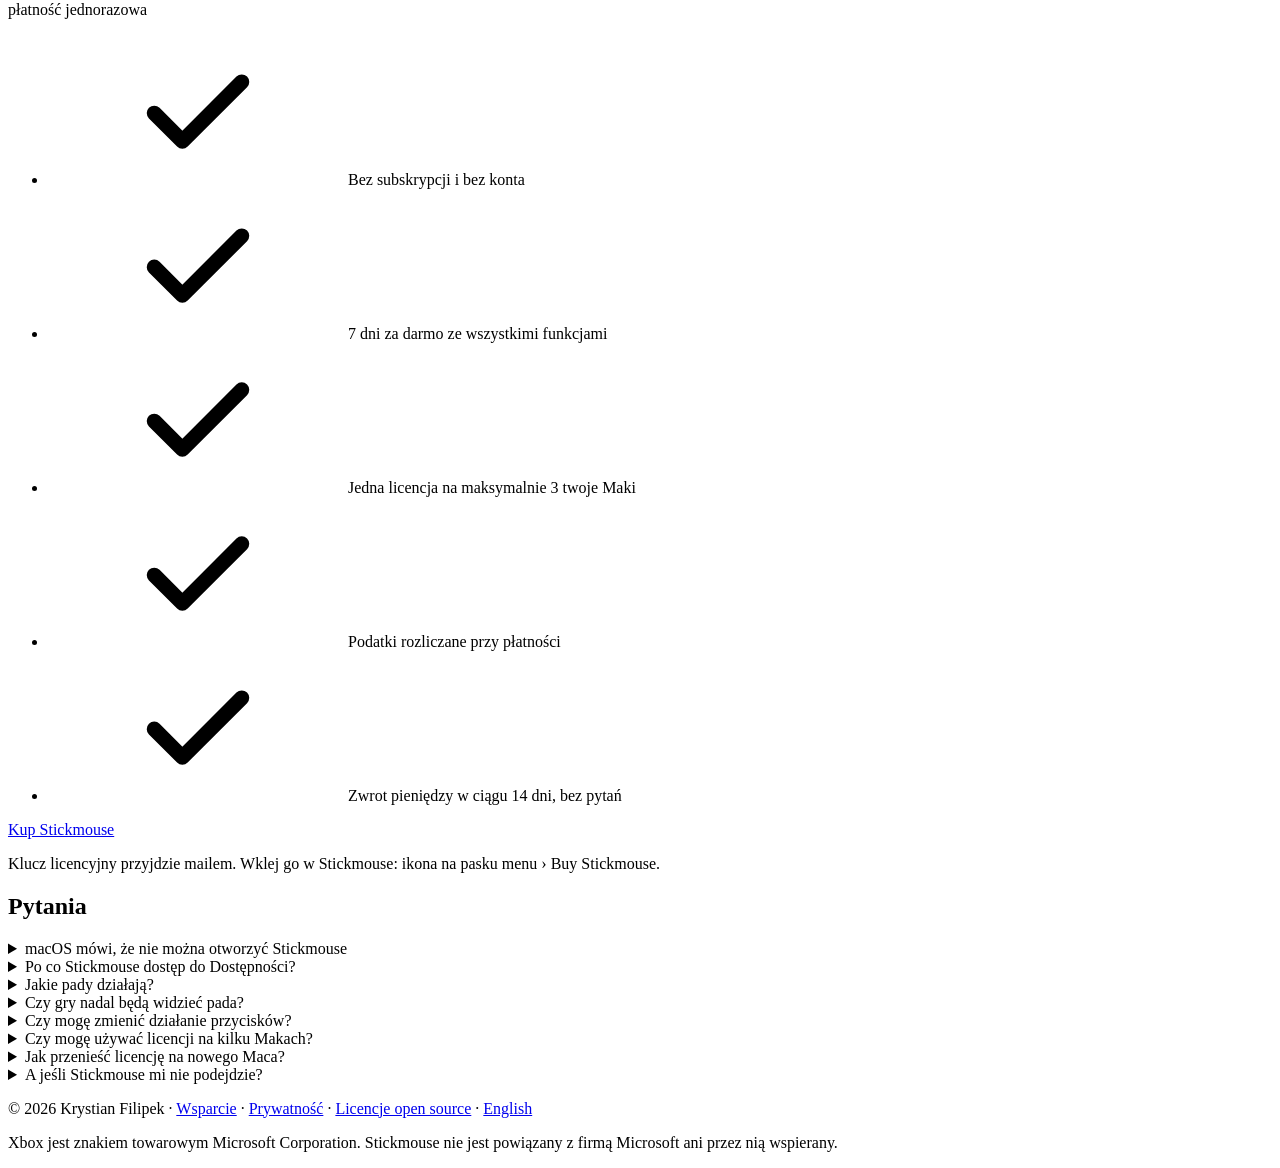
==== commit 91a18e89: "Buy or activate from the setup window; mention only the Xbox controller - The first-run setup window" ====
--- a/website/pl/index.html
+++ b/website/pl/index.html
@@ -3,8 +3,8 @@
 <head>
 <meta charset="utf-8">
 <meta name="viewport" content="width=device-width, initial-scale=1">
-<title>Stickmouse – pad do gier jako mysz na Macu</title>
-<meta name="description" content="Stickmouse zamienia pada od Xboxa lub PlayStation w mysz i pilot do multimediów na Macu. 7 dni za darmo, potem jednorazowo 5 $.">
+<title>Stickmouse – pad Xbox jako mysz na Macu</title>
+<meta name="description" content="Stickmouse zamienia pada od Xboxa w mysz i pilot do multimediów na Macu. 7 dni za darmo, potem jednorazowo 5 $.">
 <link rel="canonical" href="https://stickmouse.app/pl/">
 <link rel="alternate" hreflang="en" href="https://stickmouse.app/">
 <link rel="alternate" hreflang="pl" href="https://stickmouse.app/pl/">
@@ -15,8 +15,8 @@
 <meta property="og:url" content="https://stickmouse.app/pl/">
 <meta property="og:site_name" content="Stickmouse">
 <meta property="og:locale" content="pl_PL">
-<meta property="og:title" content="Stickmouse – pad do gier jako mysz na Macu">
-<meta property="og:description" content="Zamień pada od Xboxa lub PlayStation w mysz i pilot do multimediów na Macu. 7 dni za darmo, potem jednorazowo 5 $.">
+<meta property="og:title" content="Stickmouse – pad Xbox jako mysz na Macu">
+<meta property="og:description" content="Zamień pada od Xboxa w mysz i pilot do multimediów na Macu. 7 dni za darmo, potem jednorazowo 5 $.">
 <meta property="og:image" content="https://stickmouse.app/icon.png">
 <meta property="og:image:alt" content="Ikona Stickmouse">
 <meta name="twitter:card" content="summary">
@@ -46,7 +46,7 @@
     <div>
       <span class="eyebrow">Dla macOS 14 Sonoma i nowszych</span>
       <h1>Twój pad to teraz mysz.</h1>
-      <p class="tagline">Ze Stickmouse przeglądasz internet, oglądasz i słuchasz na Macu prosto z kanapy, padem od Xboxa lub PlayStation, który już masz.</p>
+      <p class="tagline">Ze Stickmouse przeglądasz internet, oglądasz i słuchasz na Macu prosto z kanapy, padem od Xboxa, który już masz.</p>
       <div class="buttons">
         <a class="button primary" href="/downloads/Stickmouse.dmg"><svg aria-hidden="true"><use href="#download"/></svg>Pobierz za darmo</a>
         <a class="button secondary" href="#buy">Kup za 5 $</a>
@@ -59,7 +59,7 @@
 
 <div class="strip">
   <div class="wrap">
-    <span><svg aria-hidden="true"><use href="#check"/></svg>Pady Xbox, PlayStation i MFi</span>
+    <span><svg aria-hidden="true"><use href="#check"/></svg>Stworzony dla pada Xbox</span>
     <span><svg aria-hidden="true"><use href="#check"/></svg>Bluetooth lub USB</span>
     <span><svg aria-hidden="true"><use href="#check"/></svg>Mieszka na pasku menu</span>
     <span><svg aria-hidden="true"><use href="#check"/></svg>Bez śledzenia</span>
@@ -137,18 +137,18 @@
         <div>
           <div class="row"><b>Lewa gałka</b><span>Kursor, wciśnięcie: tryb precyzyjny</span></div>
           <div class="row"><b>Prawa gałka</b><span>Przewijanie, wciśnięcie: wycisz</span></div>
-          <div class="row"><b>A / ✕</b><span>Klik, przytrzymaj, by przeciągać</span></div>
-          <div class="row"><b>B / ○</b><span>Prawy klik, przytrzymaj: Esc</span></div>
-          <div class="row"><b>X / □</b><span>Środkowy klik</span></div>
-          <div class="row"><b>Y / △</b><span>Mission Control</span></div>
+          <div class="row"><b>A</b><span>Klik, przytrzymaj, by przeciągać</span></div>
+          <div class="row"><b>B</b><span>Prawy klik, przytrzymaj: Esc</span></div>
+          <div class="row"><b>X</b><span>Środkowy klik</span></div>
+          <div class="row"><b>Y</b><span>Mission Control</span></div>
         </div>
         <div>
           <div class="row"><b>Krzyżak</b><span>Strzałki</span></div>
           <div class="row"><b>Bumpery</b><span>Poprzedni i następny utwór</span></div>
           <div class="row"><b>Spusty</b><span>Ciszej i głośniej</span></div>
-          <div class="row"><b>Menu / Options</b><span>Odtwarzaj i pauza</span></div>
-          <div class="row"><b>View / Share</b><span>Przełączanie aplikacji</span></div>
-          <div class="row"><b>Przycisk Home</b><span>Spotlight, przytrzymaj: wyłącz</span></div>
+          <div class="row"><b>Menu</b><span>Odtwarzaj i pauza</span></div>
+          <div class="row"><b>View</b><span>Przełączanie aplikacji</span></div>
+          <div class="row"><b>Przycisk Xbox</b><span>Spotlight, przytrzymaj: wyłącz</span></div>
         </div>
       </div>
     </div>
@@ -170,8 +170,7 @@
           <li><svg aria-hidden="true"><use href="#check"/></svg>Podatki rozliczane przy płatności</li>
           <li><svg aria-hidden="true"><use href="#check"/></svg>Zwrot pieniędzy w ciągu 14 dni, bez pytań</li>
         </ul>
-        <!-- TODO(owner): replace REPLACE_WITH_CHECKOUT_LINK with the Polar checkout link for the Stickmouse product. -->
-        <div class="buttons"><a class="button primary" href="https://buy.polar.sh/REPLACE_WITH_CHECKOUT_LINK">Kup Stickmouse</a></div>
+        <div class="buttons"><a class="button primary" href="https://buy.polar.sh/polar_cl_Z7wMa7FaNDxNY8MoMiqM6UTXGiVWJQPU1vT2J0MzuH6">Kup Stickmouse</a></div>
         <p class="note">Klucz licencyjny przyjdzie mailem. Wklej go w Stickmouse: ikona na pasku menu › Buy Stickmouse.</p>
       </div>
     </div>
@@ -191,11 +190,11 @@
         </details>
         <details>
           <summary>Jakie pady działają?</summary>
-          <p>Każdy, który obsługuje macOS: Xbox Wireless, Xbox Elite, PlayStation DualShock 4 i DualSense oraz większość padów MFi, przez Bluetooth lub USB.</p>
+          <p>Stickmouse jest tworzony i testowany z padem Xbox Wireless Controller, przez Bluetooth lub USB. Domyślne przyciski są ułożone pod pada Xbox.</p>
         </details>
         <details>
           <summary>Czy gry nadal będą widzieć pada?</summary>
-          <p>Tak. Przytrzymaj przycisk Home przez sekundę, by wyłączyć Stickmouse na czas grania, i jeszcze raz, by go włączyć.</p>
+          <p>Tak. Przytrzymaj przycisk Xbox przez sekundę, by wyłączyć Stickmouse na czas grania, i jeszcze raz, by go włączyć.</p>
         </details>
         <details>
           <summary>Czy mogę zmienić działanie przycisków?</summary>
@@ -225,8 +224,8 @@
       <a href="/privacy.html">Prywatność</a> ·
       <a href="/THIRD_PARTY_LICENSES.html">Licencje open source</a> ·
       <a href="/" hreflang="en" lang="en">English</a></p>
-    <p>Xbox jest znakiem towarowym Microsoft Corporation. PlayStation i DualSense są znakami towarowymi Sony Interactive Entertainment.
-      Stickmouse nie jest powiązany z firmami Microsoft ani Sony ani przez nie wspierany.</p>
+    <p>Xbox jest znakiem towarowym Microsoft Corporation.
+      Stickmouse nie jest powiązany z firmą Microsoft ani przez nią wspierany.</p>
   </div>
 </footer>
 </body>
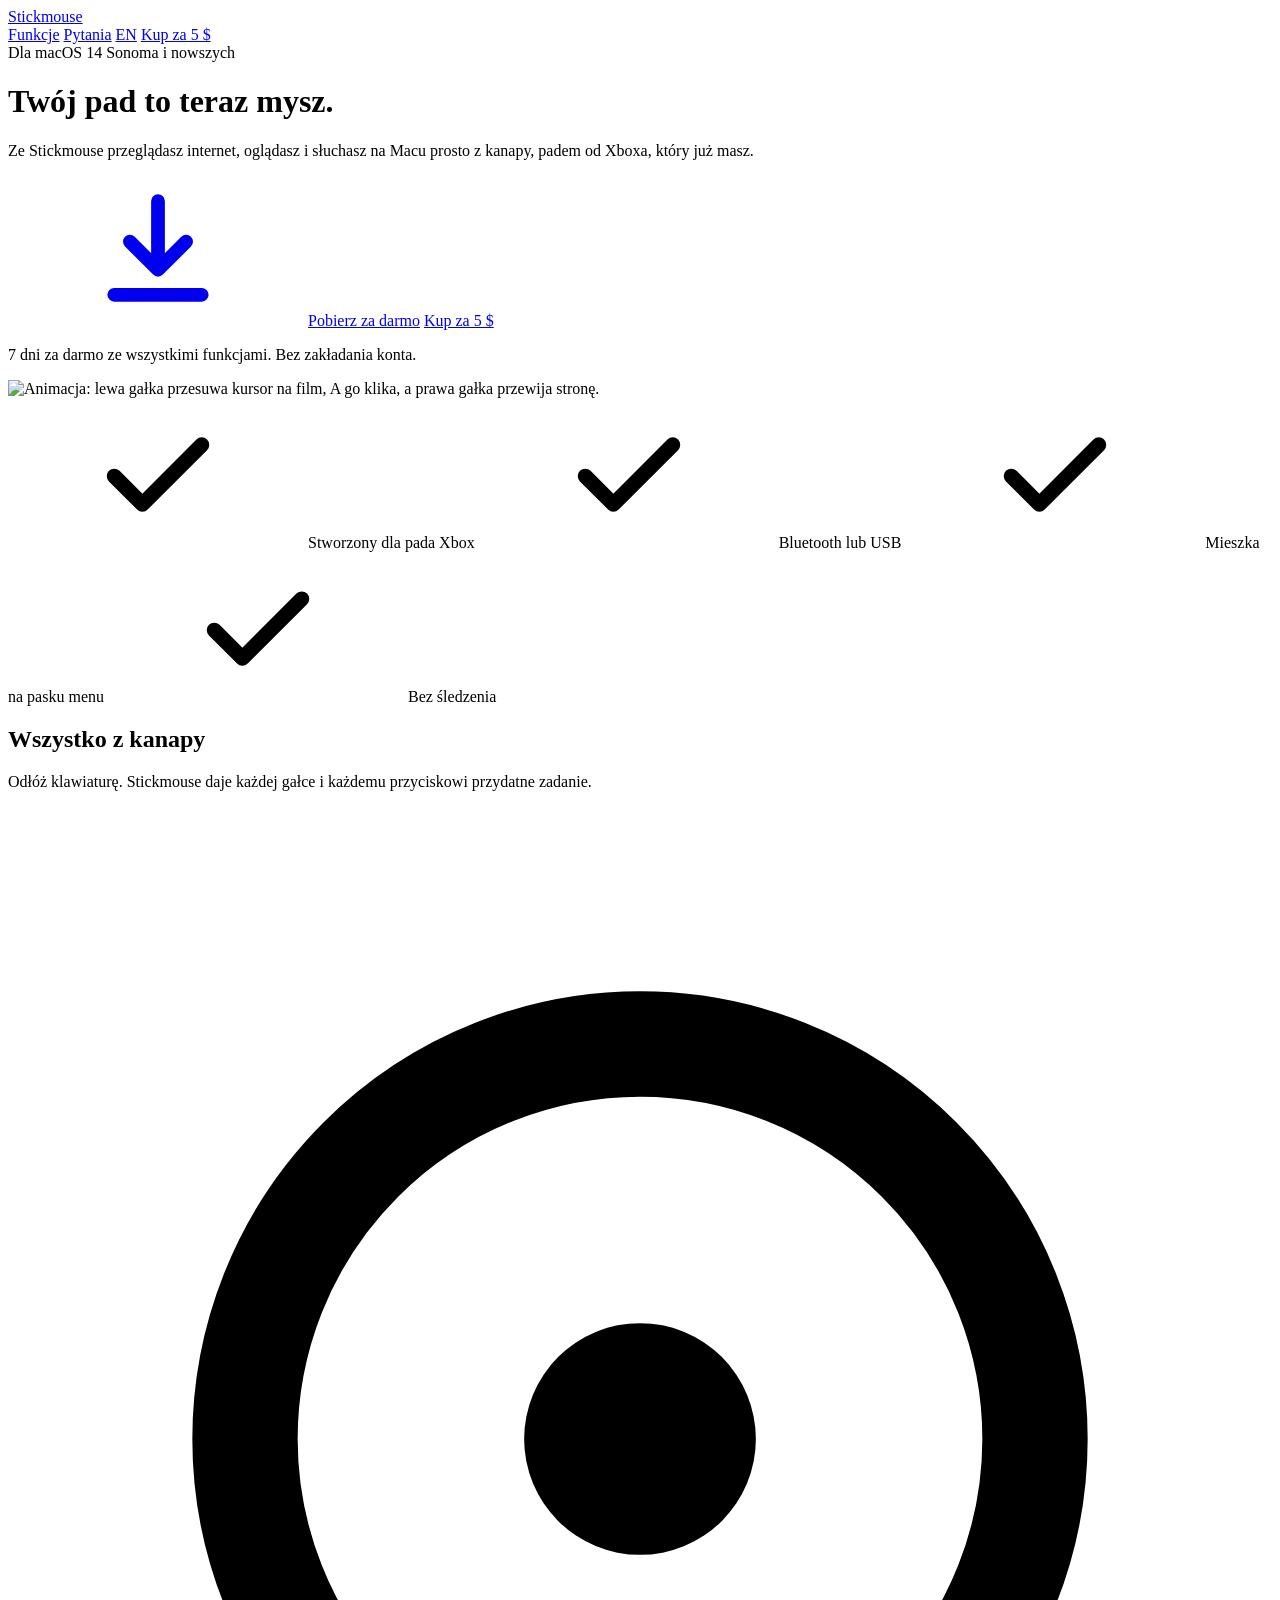
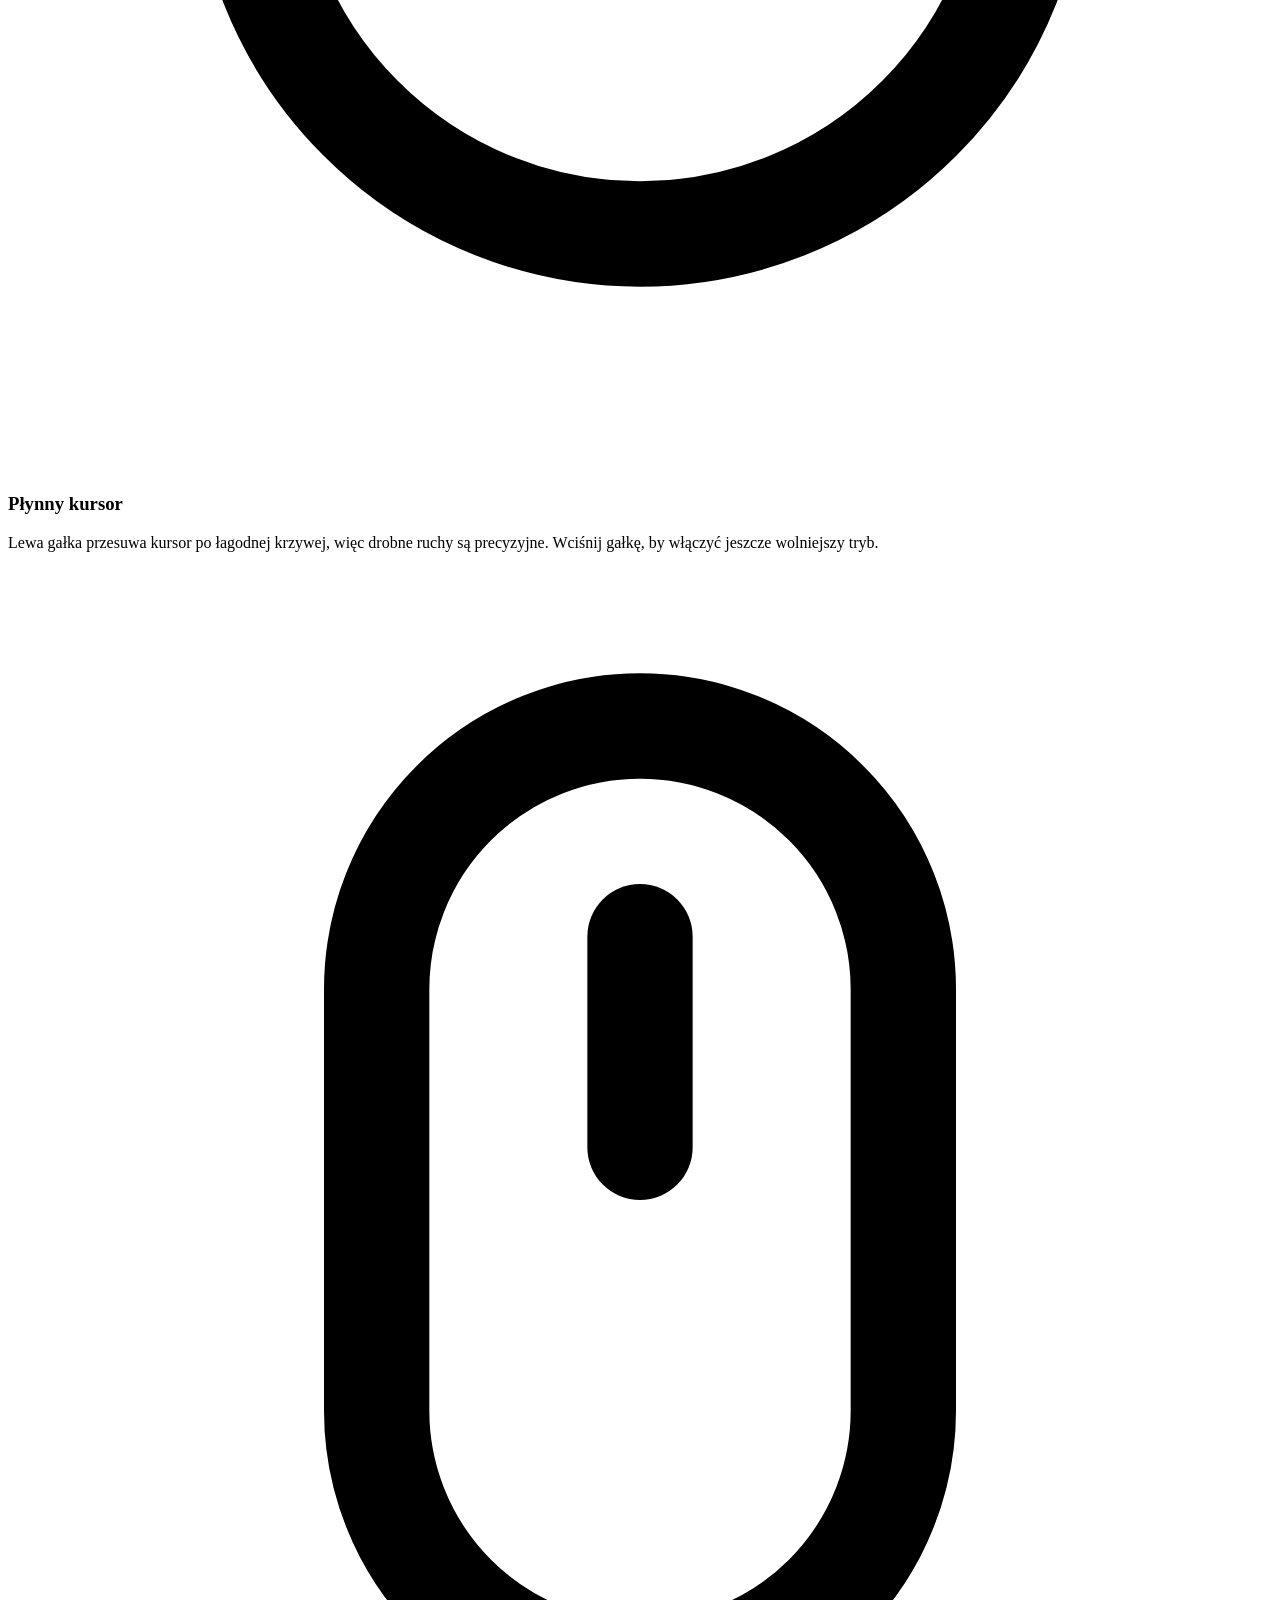
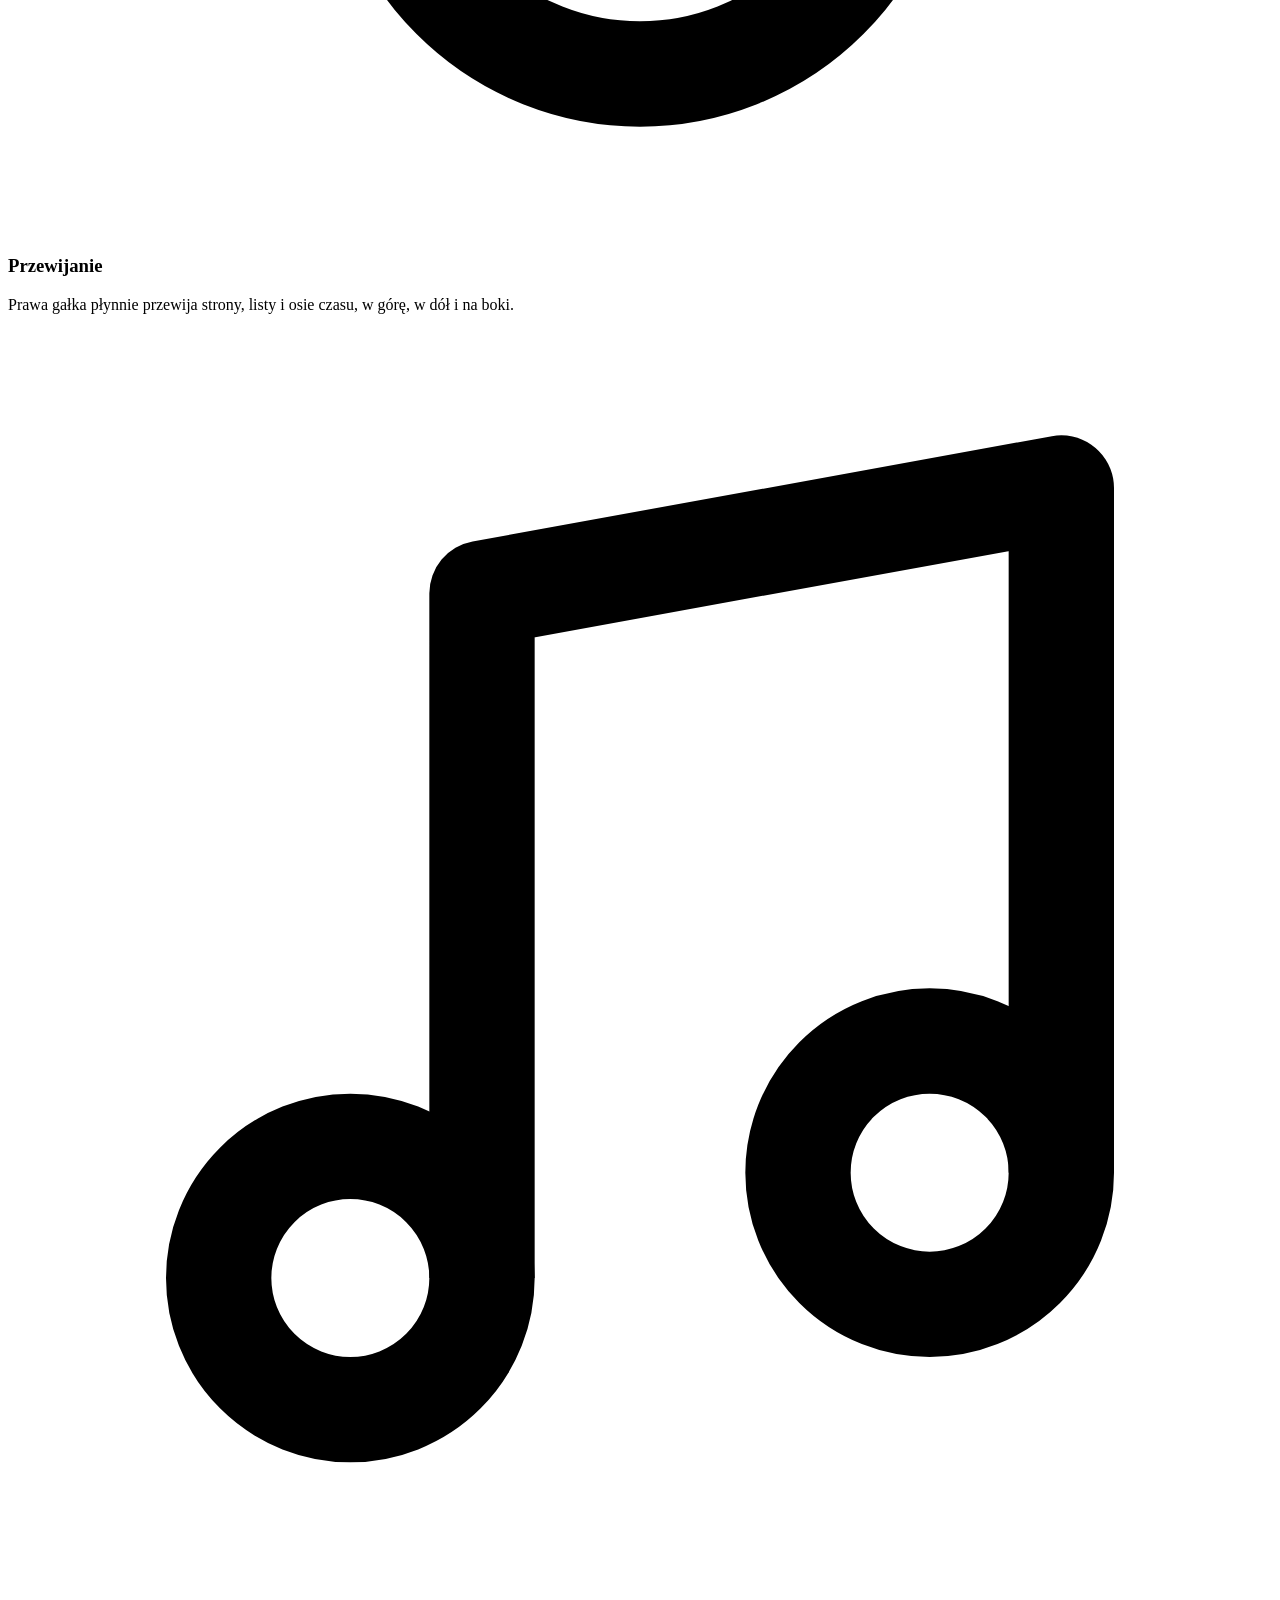
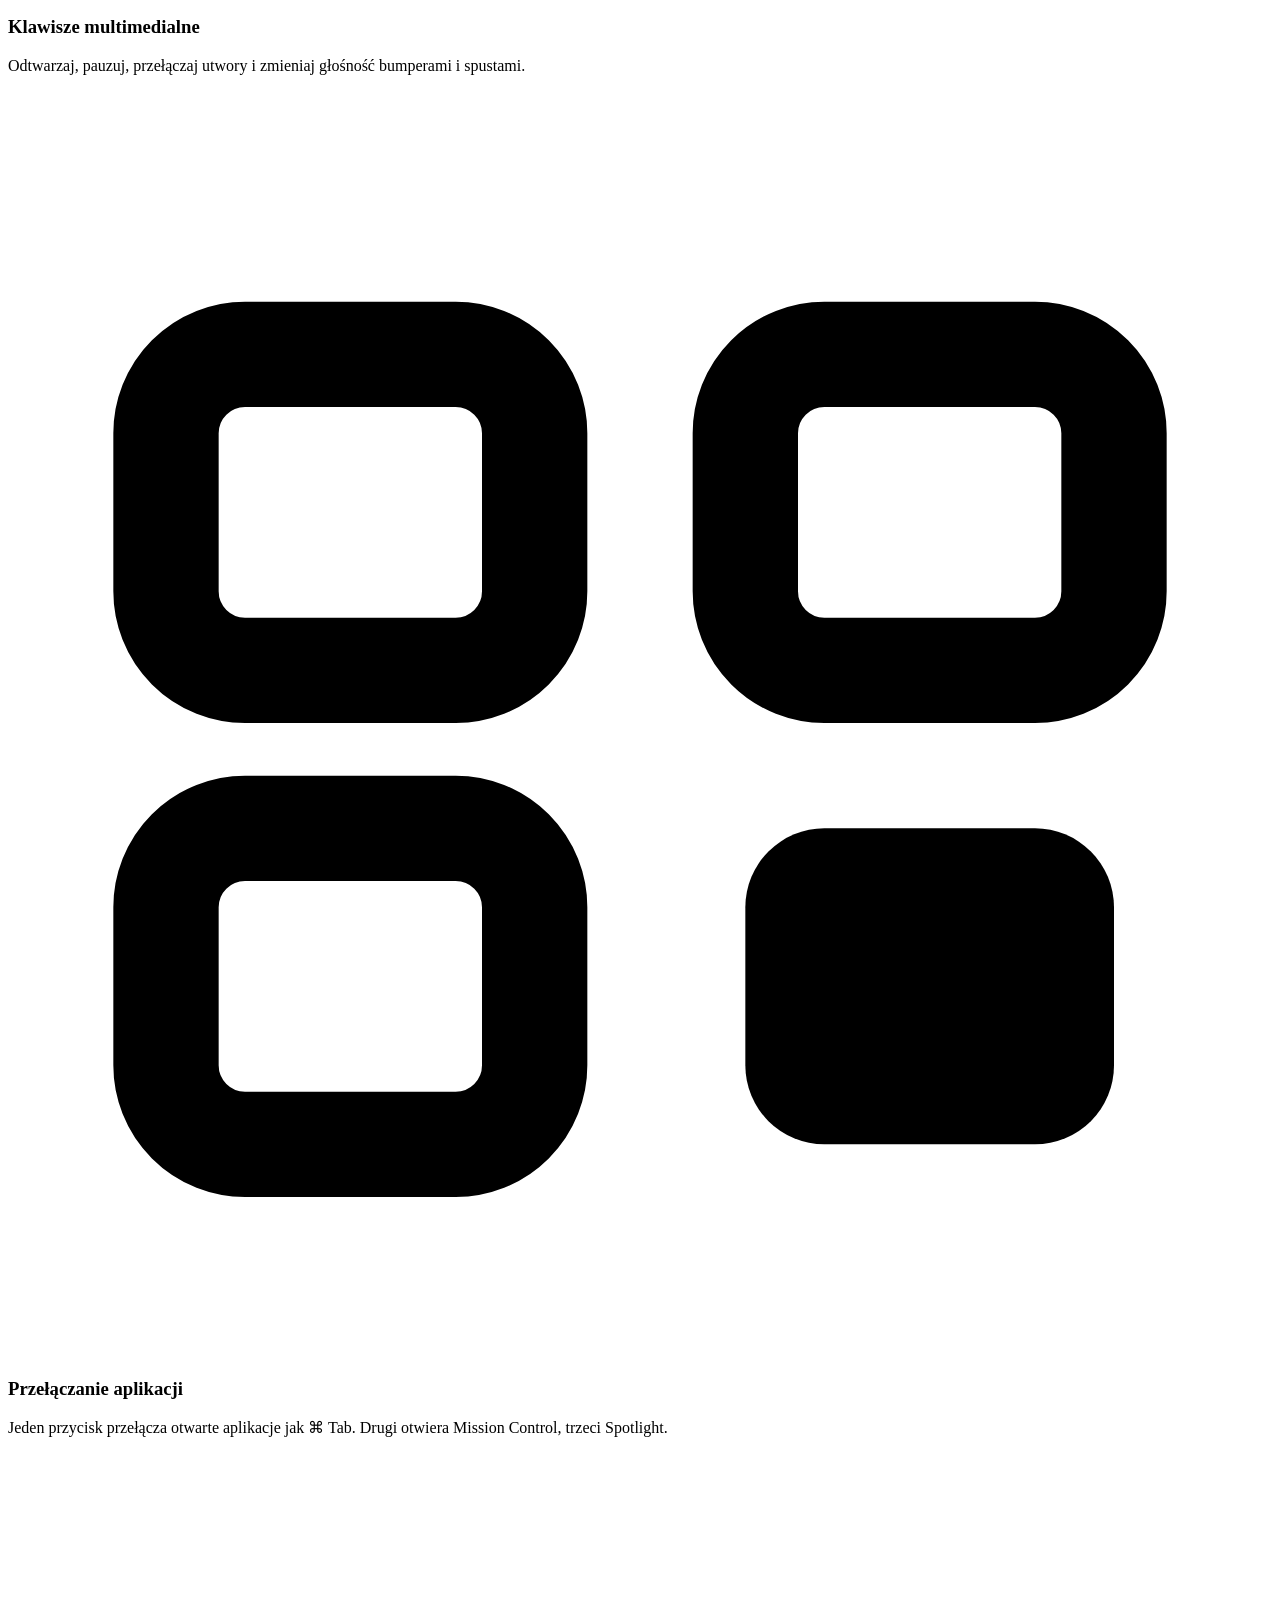
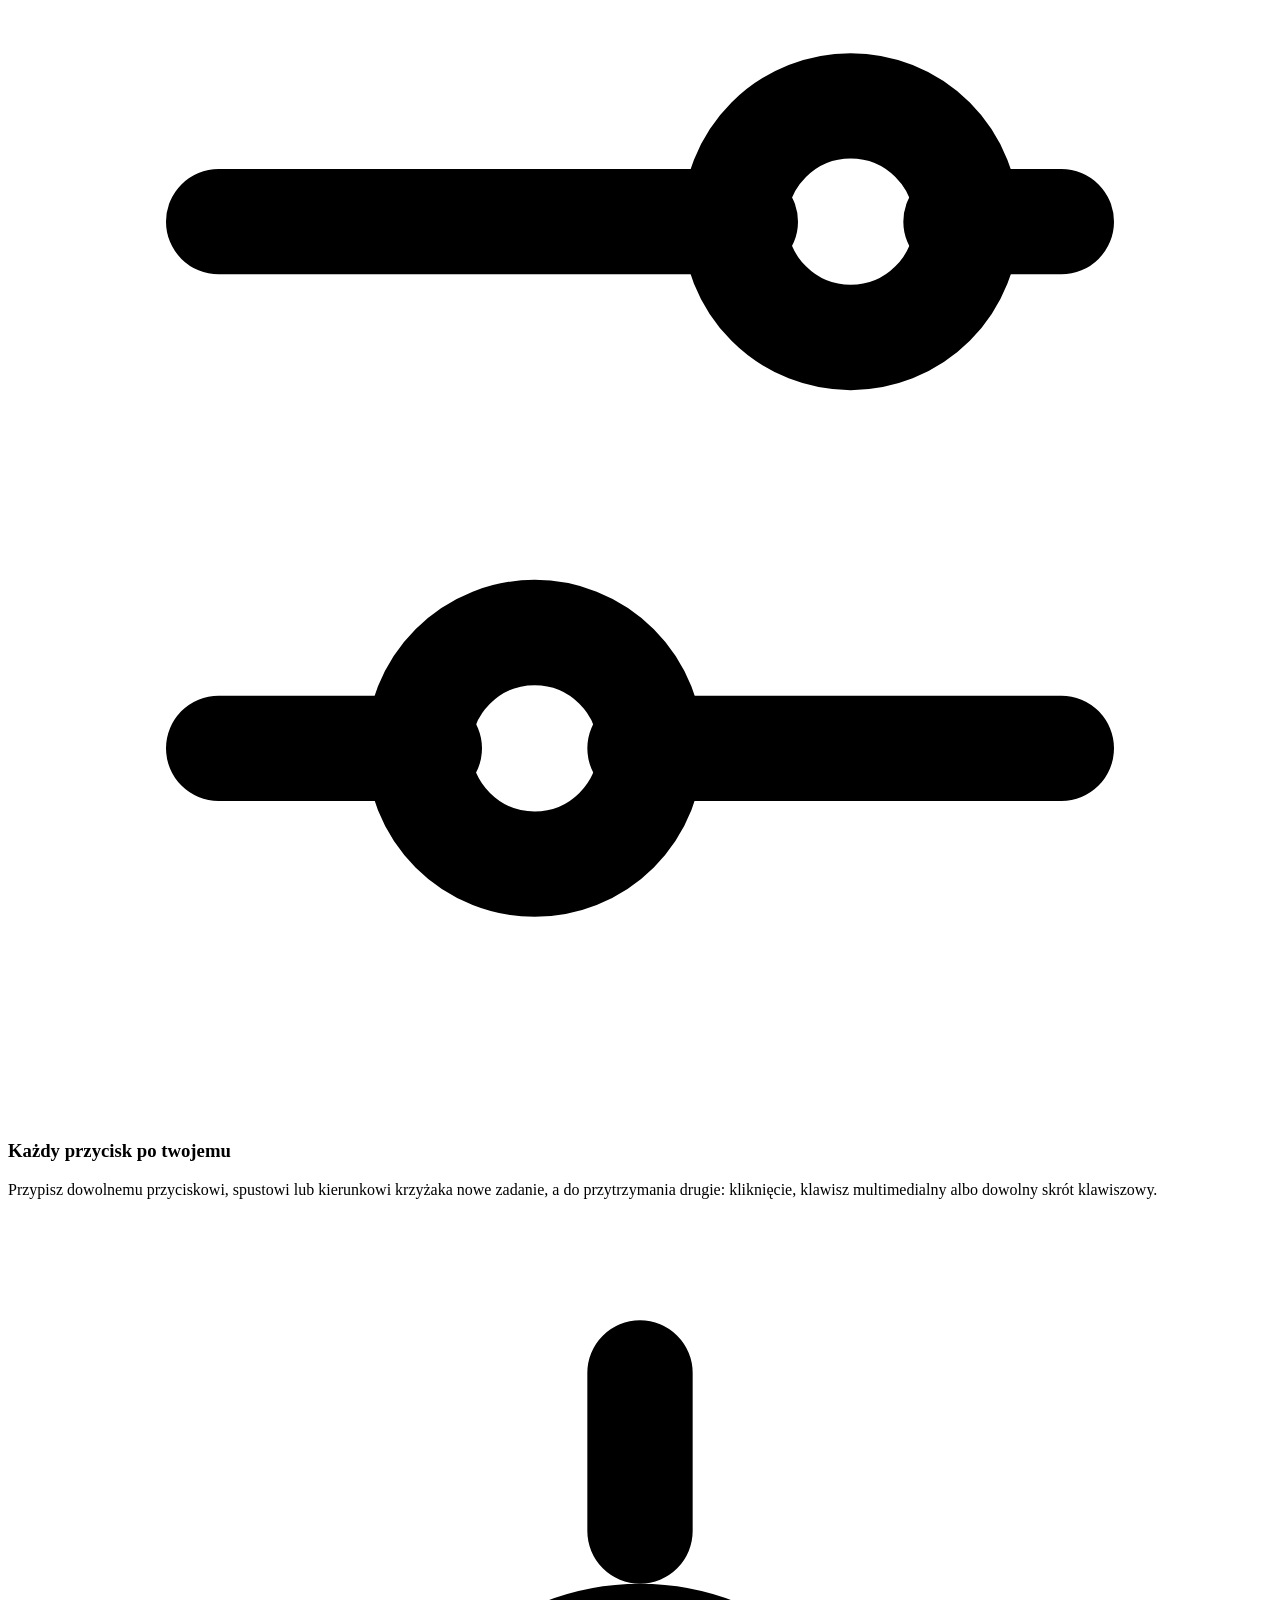
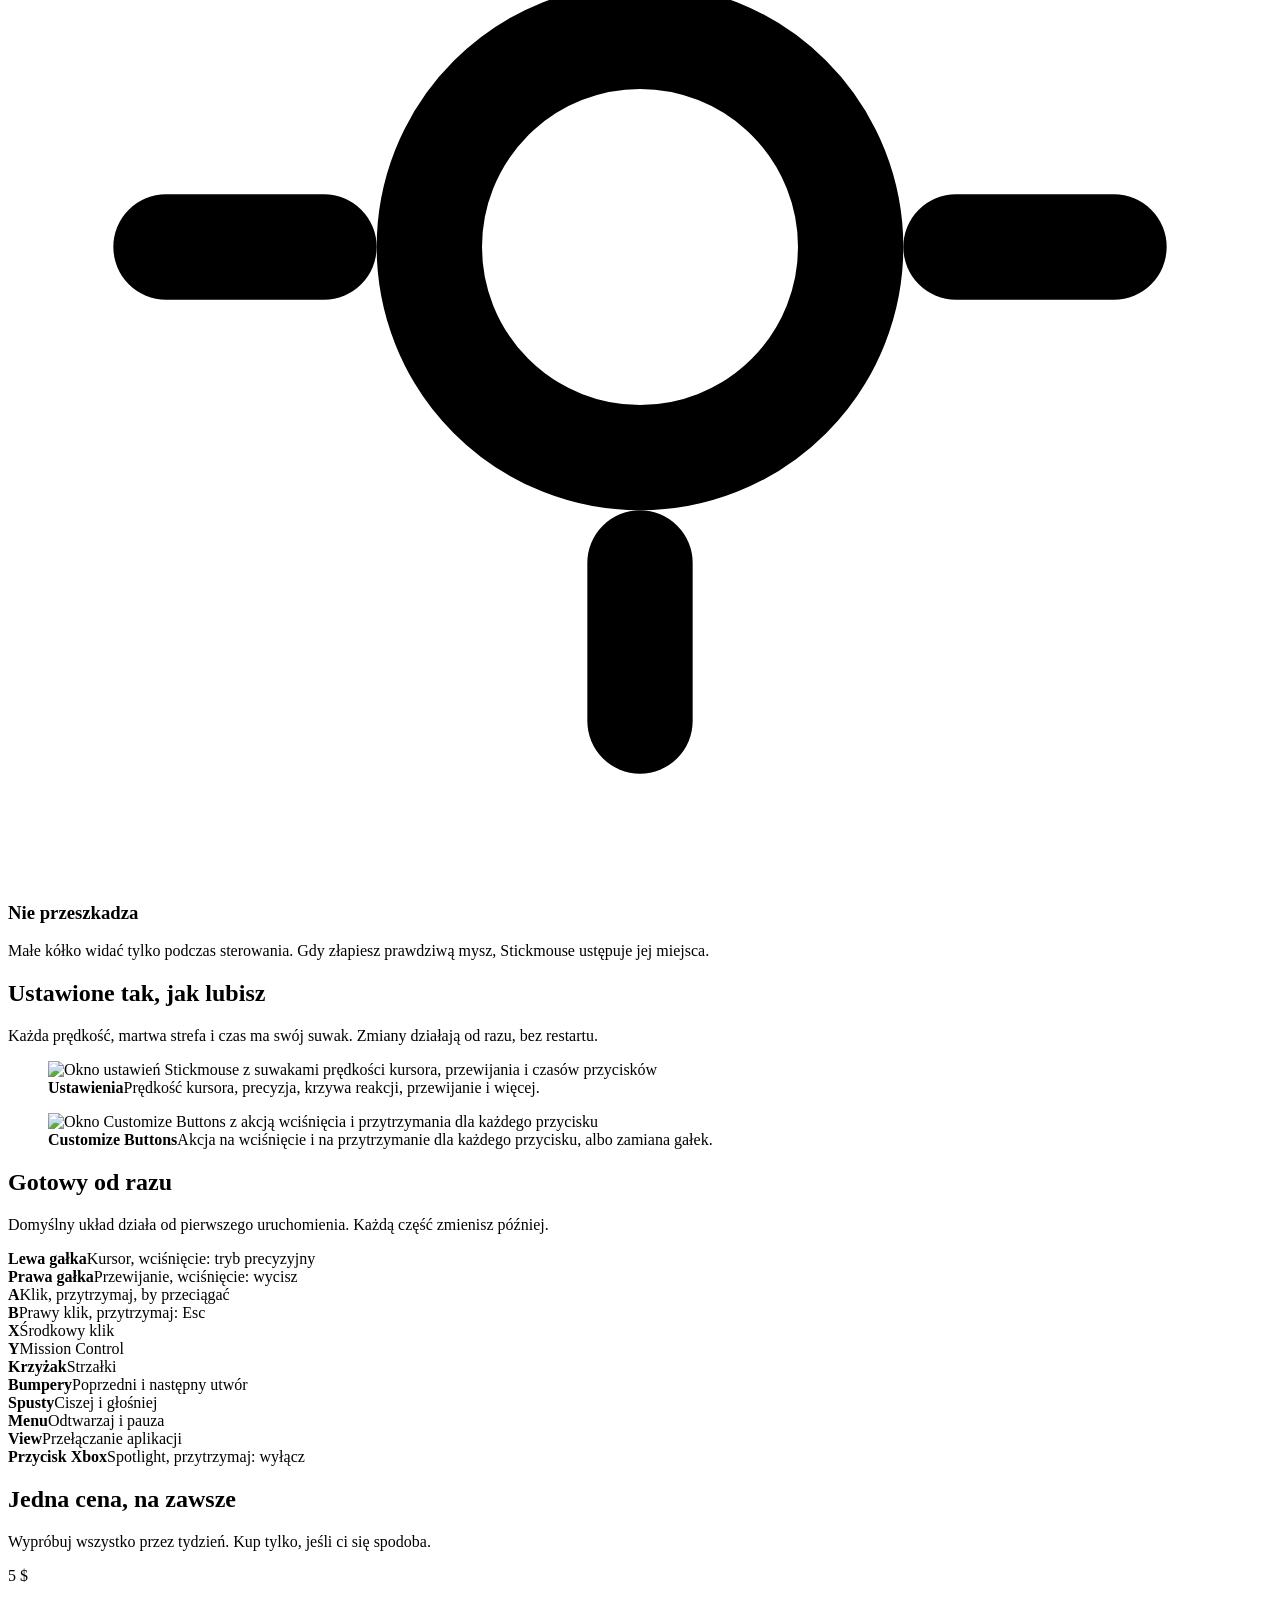
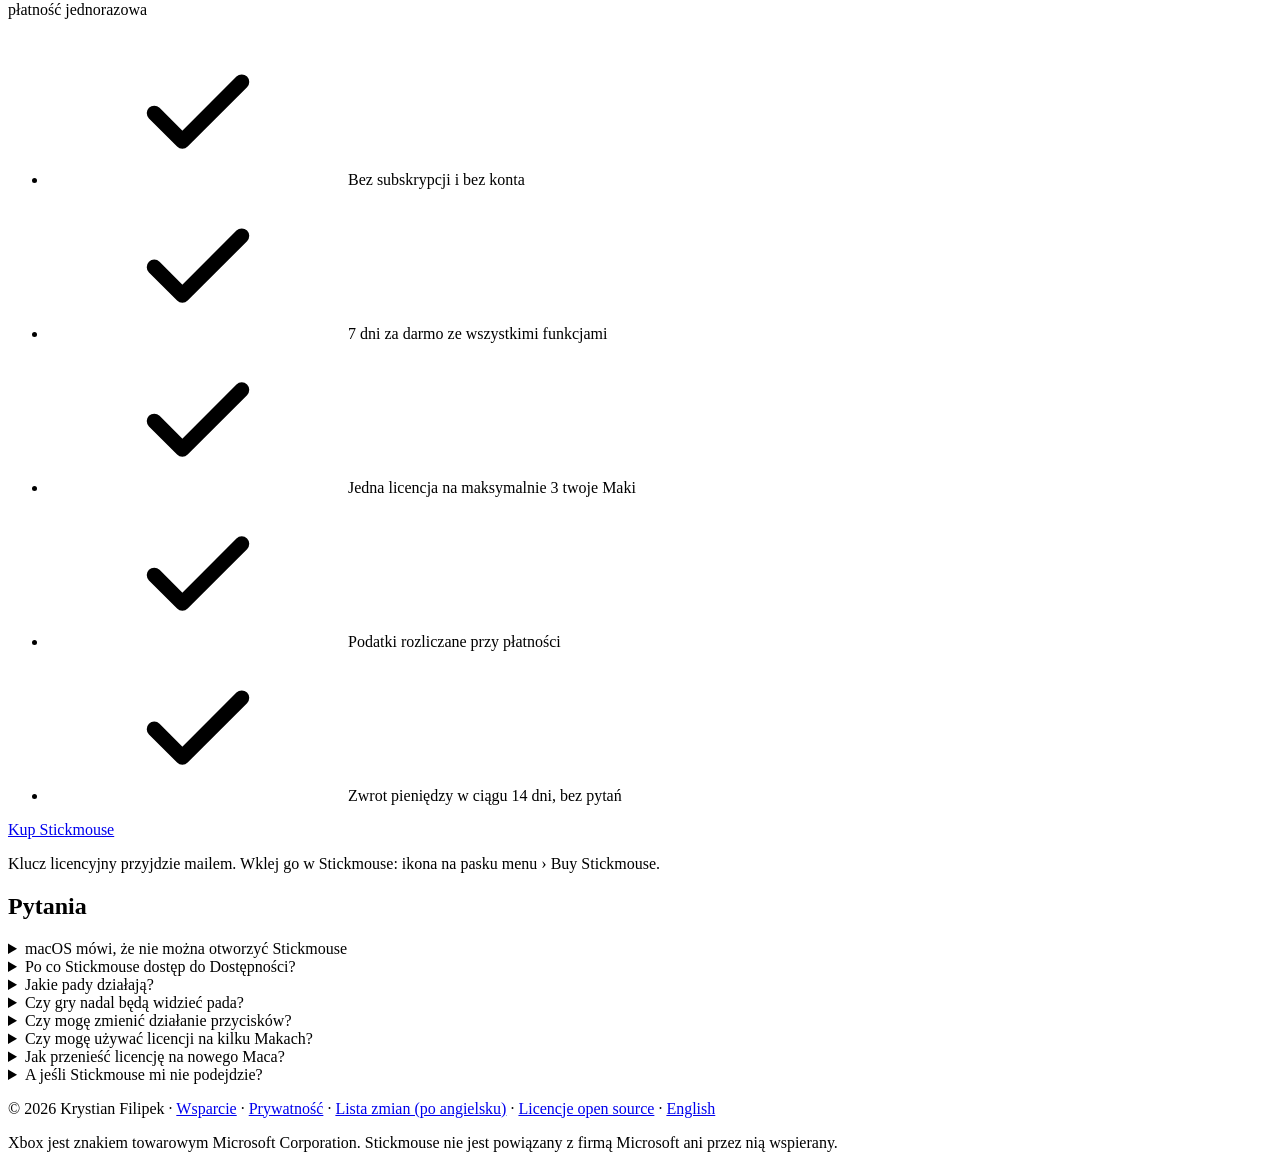
==== commit 2598d91a: "Update automatically with Sparkle and show release notes Stickmouse 1.1.0 loads Sparkle 2.10.1 from " ====
--- a/website/pl/index.html
+++ b/website/pl/index.html
@@ -5,19 +5,19 @@
 <meta name="viewport" content="width=device-width, initial-scale=1">
 <title>Stickmouse – pad Xbox jako mysz na Macu</title>
 <meta name="description" content="Stickmouse zamienia pada od Xboxa w mysz i pilot do multimediów na Macu. 7 dni za darmo, potem jednorazowo 5 $.">
-<link rel="canonical" href="https://stickmouse.app/pl/">
-<link rel="alternate" hreflang="en" href="https://stickmouse.app/">
-<link rel="alternate" hreflang="pl" href="https://stickmouse.app/pl/">
-<link rel="alternate" hreflang="x-default" href="https://stickmouse.app/">
+<link rel="canonical" href="https://stickmouse.pages.dev/pl/">
+<link rel="alternate" hreflang="en" href="https://stickmouse.pages.dev/">
+<link rel="alternate" hreflang="pl" href="https://stickmouse.pages.dev/pl/">
+<link rel="alternate" hreflang="x-default" href="https://stickmouse.pages.dev/">
 <meta name="theme-color" content="#ffffff" media="(prefers-color-scheme: light)">
 <meta name="theme-color" content="#0f0f12" media="(prefers-color-scheme: dark)">
 <meta property="og:type" content="website">
-<meta property="og:url" content="https://stickmouse.app/pl/">
+<meta property="og:url" content="https://stickmouse.pages.dev/pl/">
 <meta property="og:site_name" content="Stickmouse">
 <meta property="og:locale" content="pl_PL">
 <meta property="og:title" content="Stickmouse – pad Xbox jako mysz na Macu">
 <meta property="og:description" content="Zamień pada od Xboxa w mysz i pilot do multimediów na Macu. 7 dni za darmo, potem jednorazowo 5 $.">
-<meta property="og:image" content="https://stickmouse.app/icon.png">
+<meta property="og:image" content="https://stickmouse.pages.dev/icon.png">
 <meta property="og:image:alt" content="Ikona Stickmouse">
 <meta name="twitter:card" content="summary">
 <link rel="icon" href="/icon.png">
@@ -206,11 +206,11 @@
         </details>
         <details>
           <summary>Jak przenieść licencję na nowego Maca?</summary>
-          <p>Na starym Macu otwórz menu Stickmouse › License… i kliknij Deactivate on This Mac. Potem wpisz ten sam klucz na nowym Macu. Jeśli starego Maca już nie masz, <a href="https://github.com/felipekrystianek/stickmouse-support">zgłoś to</a>, a zwolnię miejsce.</p>
+          <p>Na starym Macu otwórz menu Stickmouse › License… i kliknij Deactivate on This Mac. Potem wpisz ten sam klucz na nowym Macu. Jeśli starego Maca już nie masz, <a href="https://github.com/felipekrystianek/stickmouse/issues">zgłoś to</a>, a zwolnię miejsce.</p>
         </details>
         <details>
           <summary>A jeśli Stickmouse mi nie podejdzie?</summary>
-          <p>Dostaniesz pełny zwrot w ciągu 14 dni od zakupu, bez pytań. Odpowiedz na maila z potwierdzeniem od Polar albo <a href="https://github.com/felipekrystianek/stickmouse-support">napisz zgłoszenie</a> na stronie wsparcia i podaj adres email z zamówienia.</p>
+          <p>Dostaniesz pełny zwrot w ciągu 14 dni od zakupu, bez pytań. Odpowiedz na maila z potwierdzeniem od Polar albo <a href="https://github.com/felipekrystianek/stickmouse/issues">napisz zgłoszenie</a> na GitHubie i podaj adres email z zamówienia.</p>
         </details>
       </div>
     </div>
@@ -220,8 +220,9 @@
 <footer>
   <div class="wrap">
     <p>© 2026 Krystian Filipek ·
-      <a href="https://github.com/felipekrystianek/stickmouse-support">Wsparcie</a> ·
+      <a href="https://github.com/felipekrystianek/stickmouse/issues">Wsparcie</a> ·
       <a href="/privacy.html">Prywatność</a> ·
+      <a href="/changelog.html" hreflang="en">Lista zmian (po angielsku)</a> ·
       <a href="/THIRD_PARTY_LICENSES.html">Licencje open source</a> ·
       <a href="/" hreflang="en" lang="en">English</a></p>
     <p>Xbox jest znakiem towarowym Microsoft Corporation.
